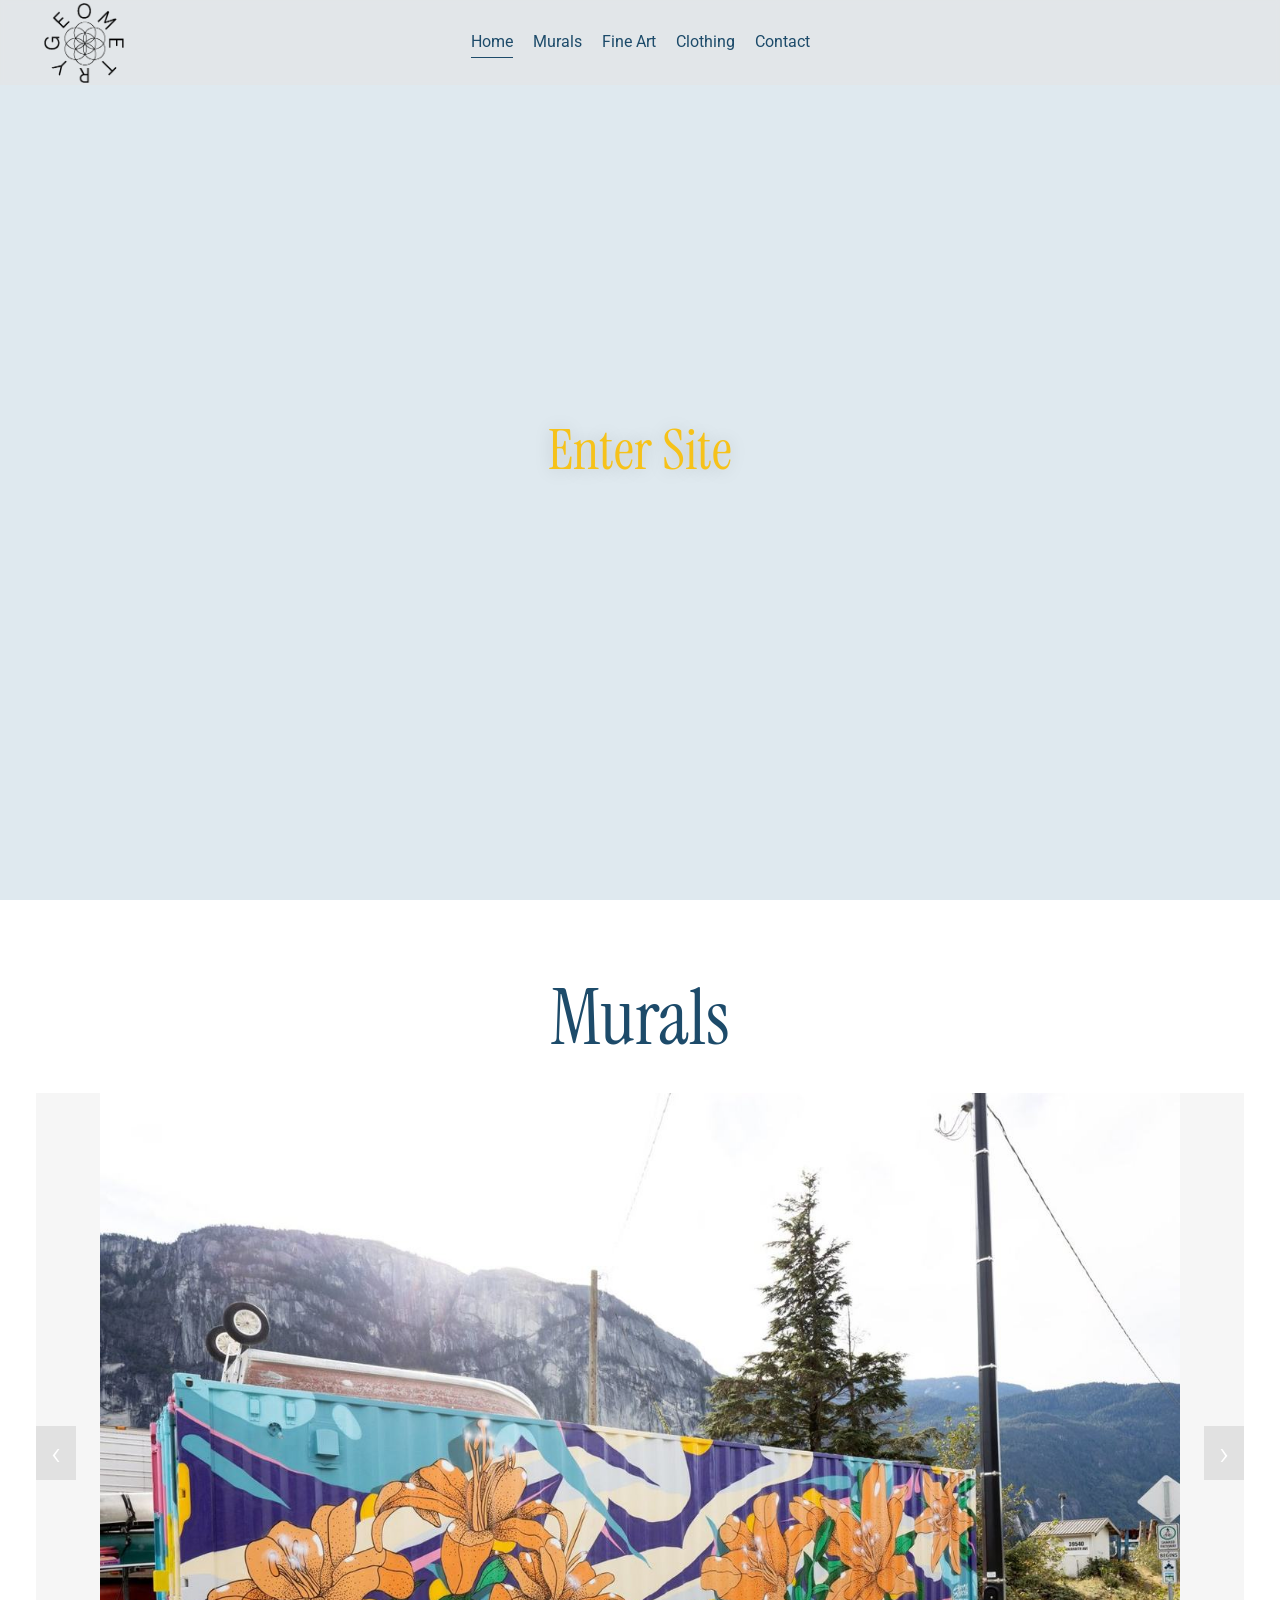
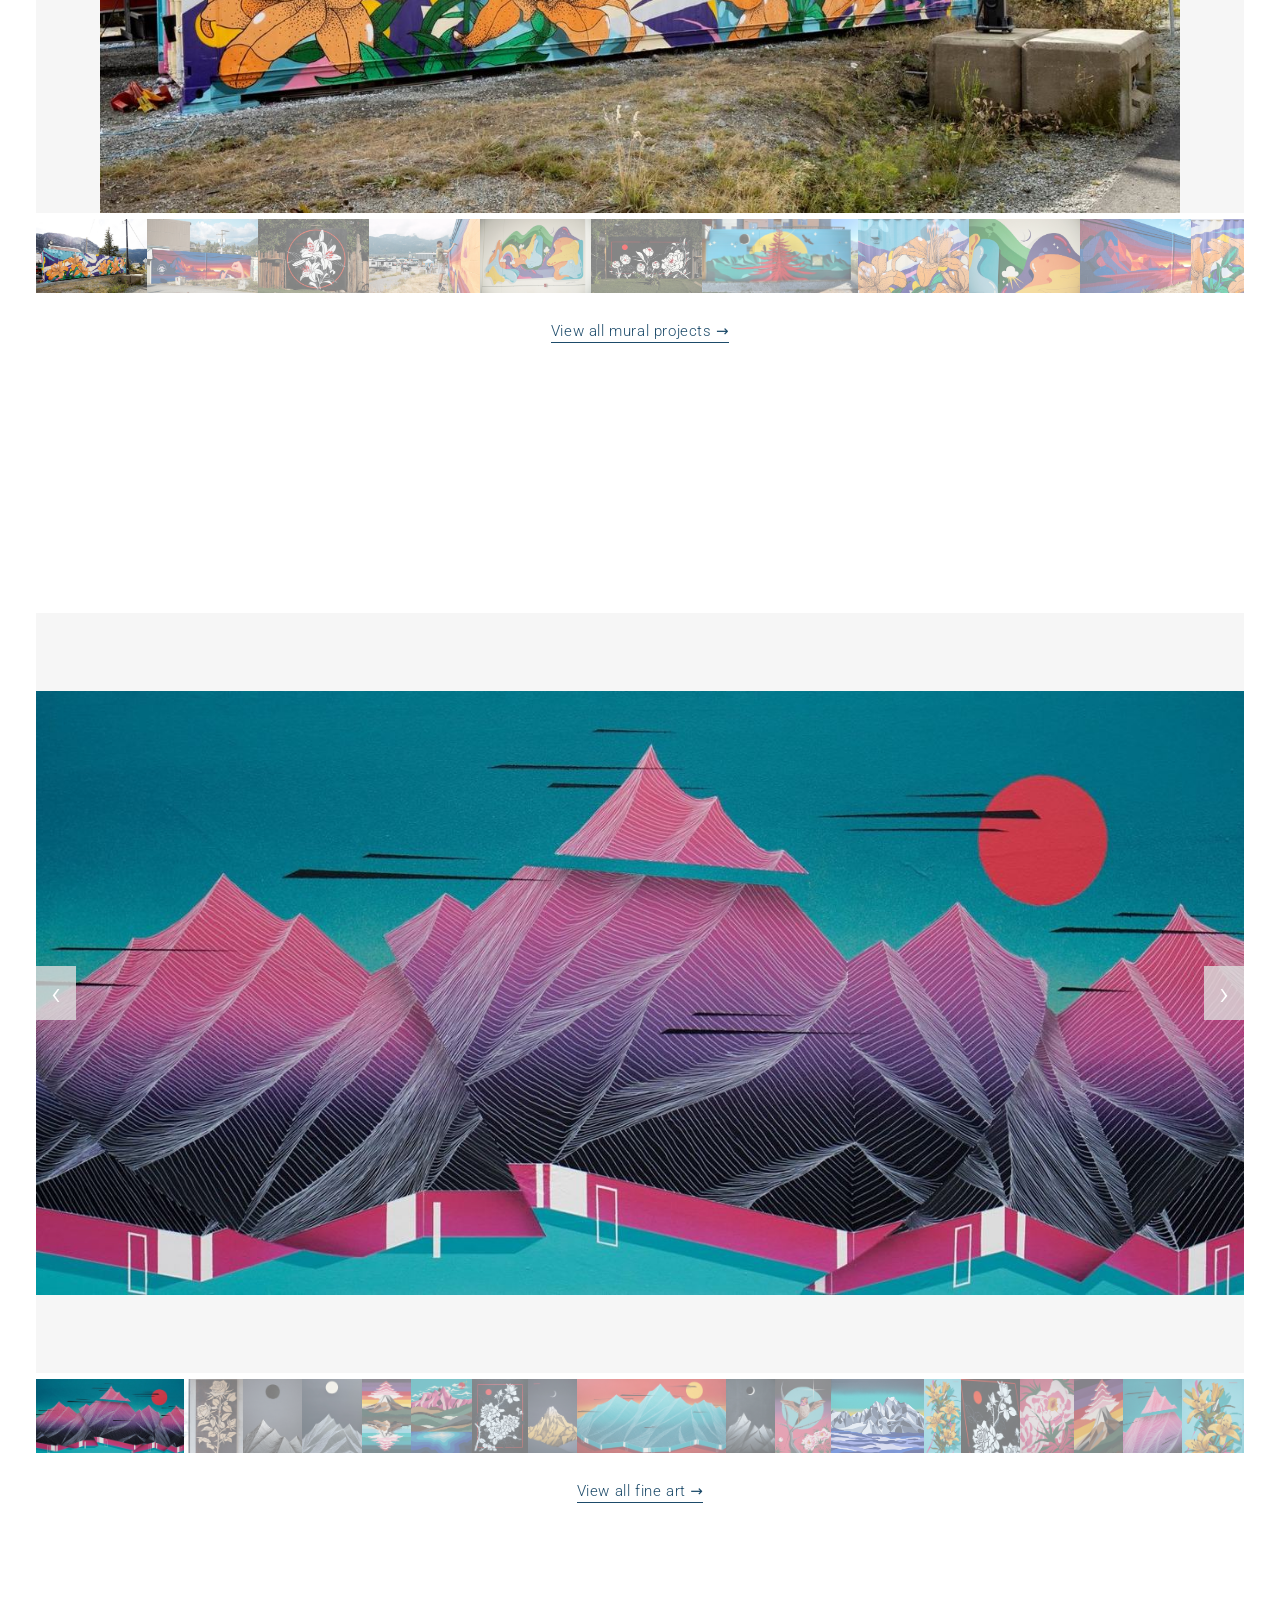
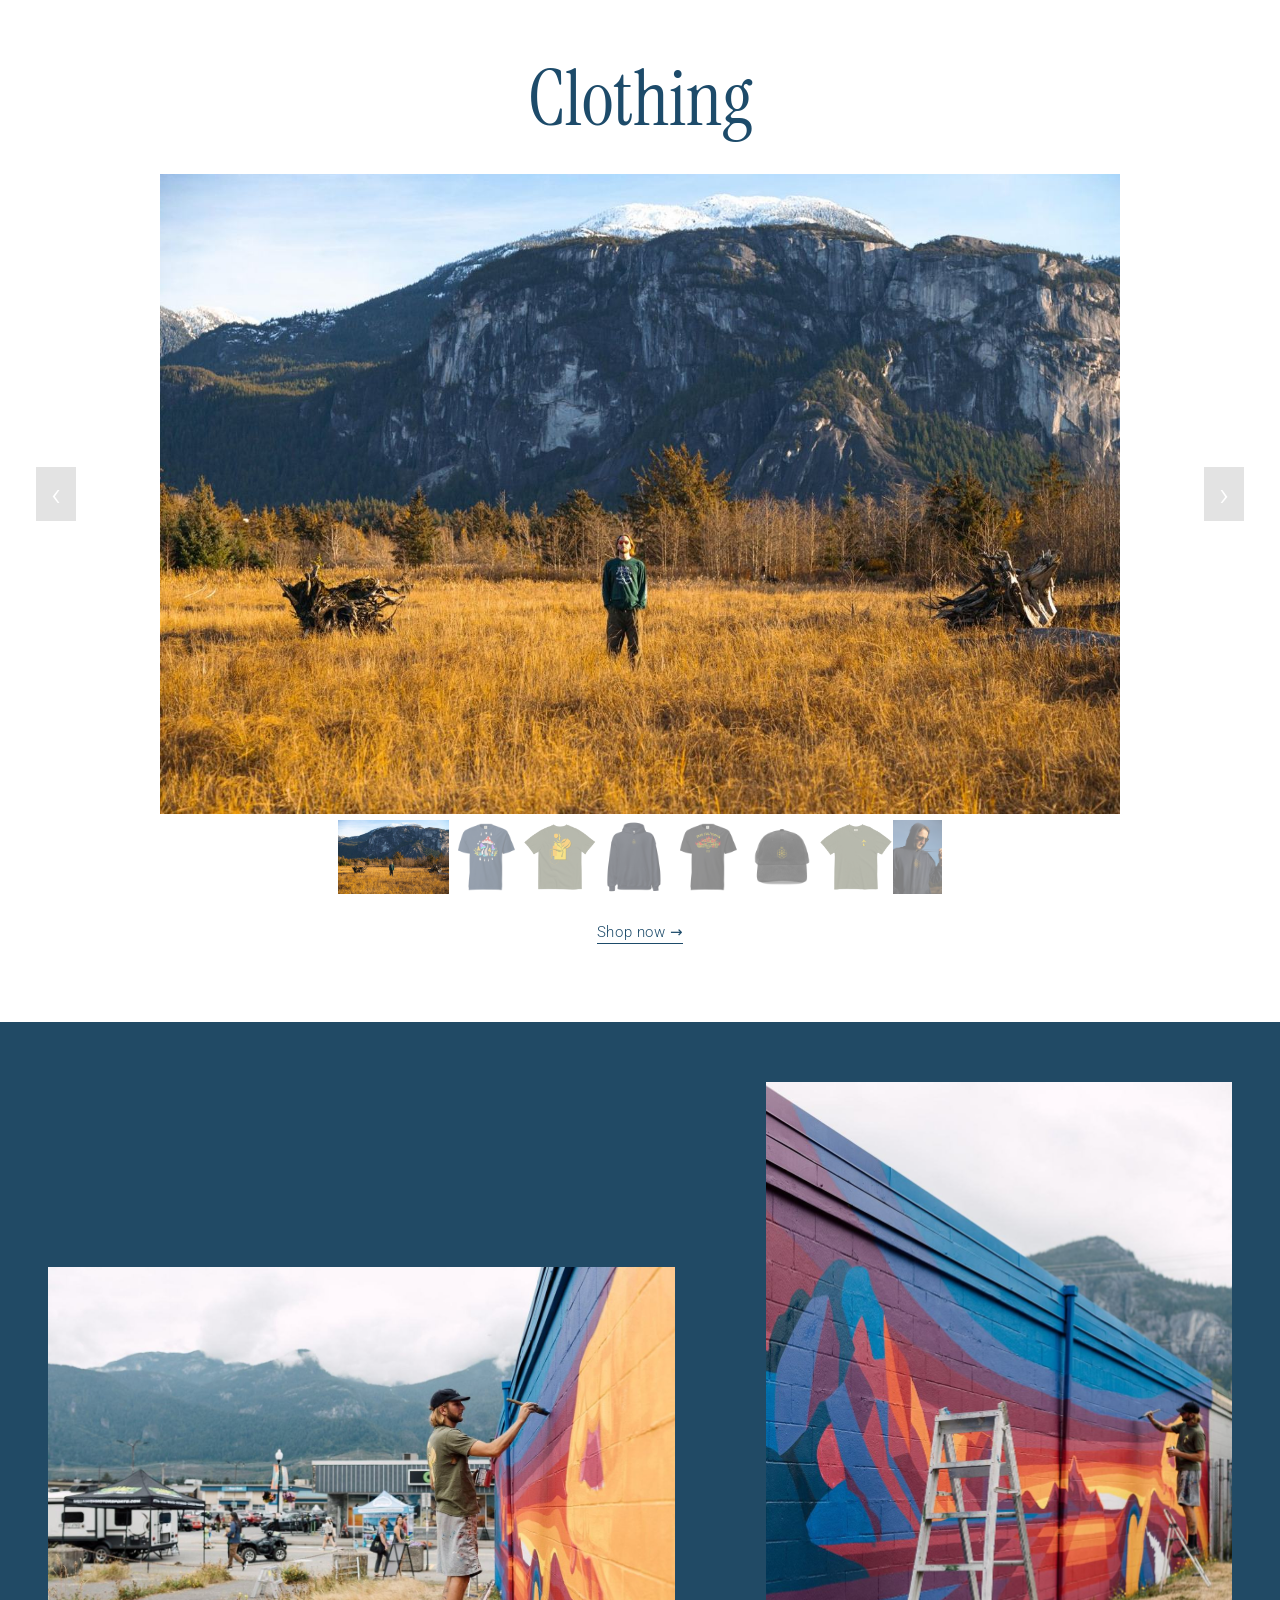
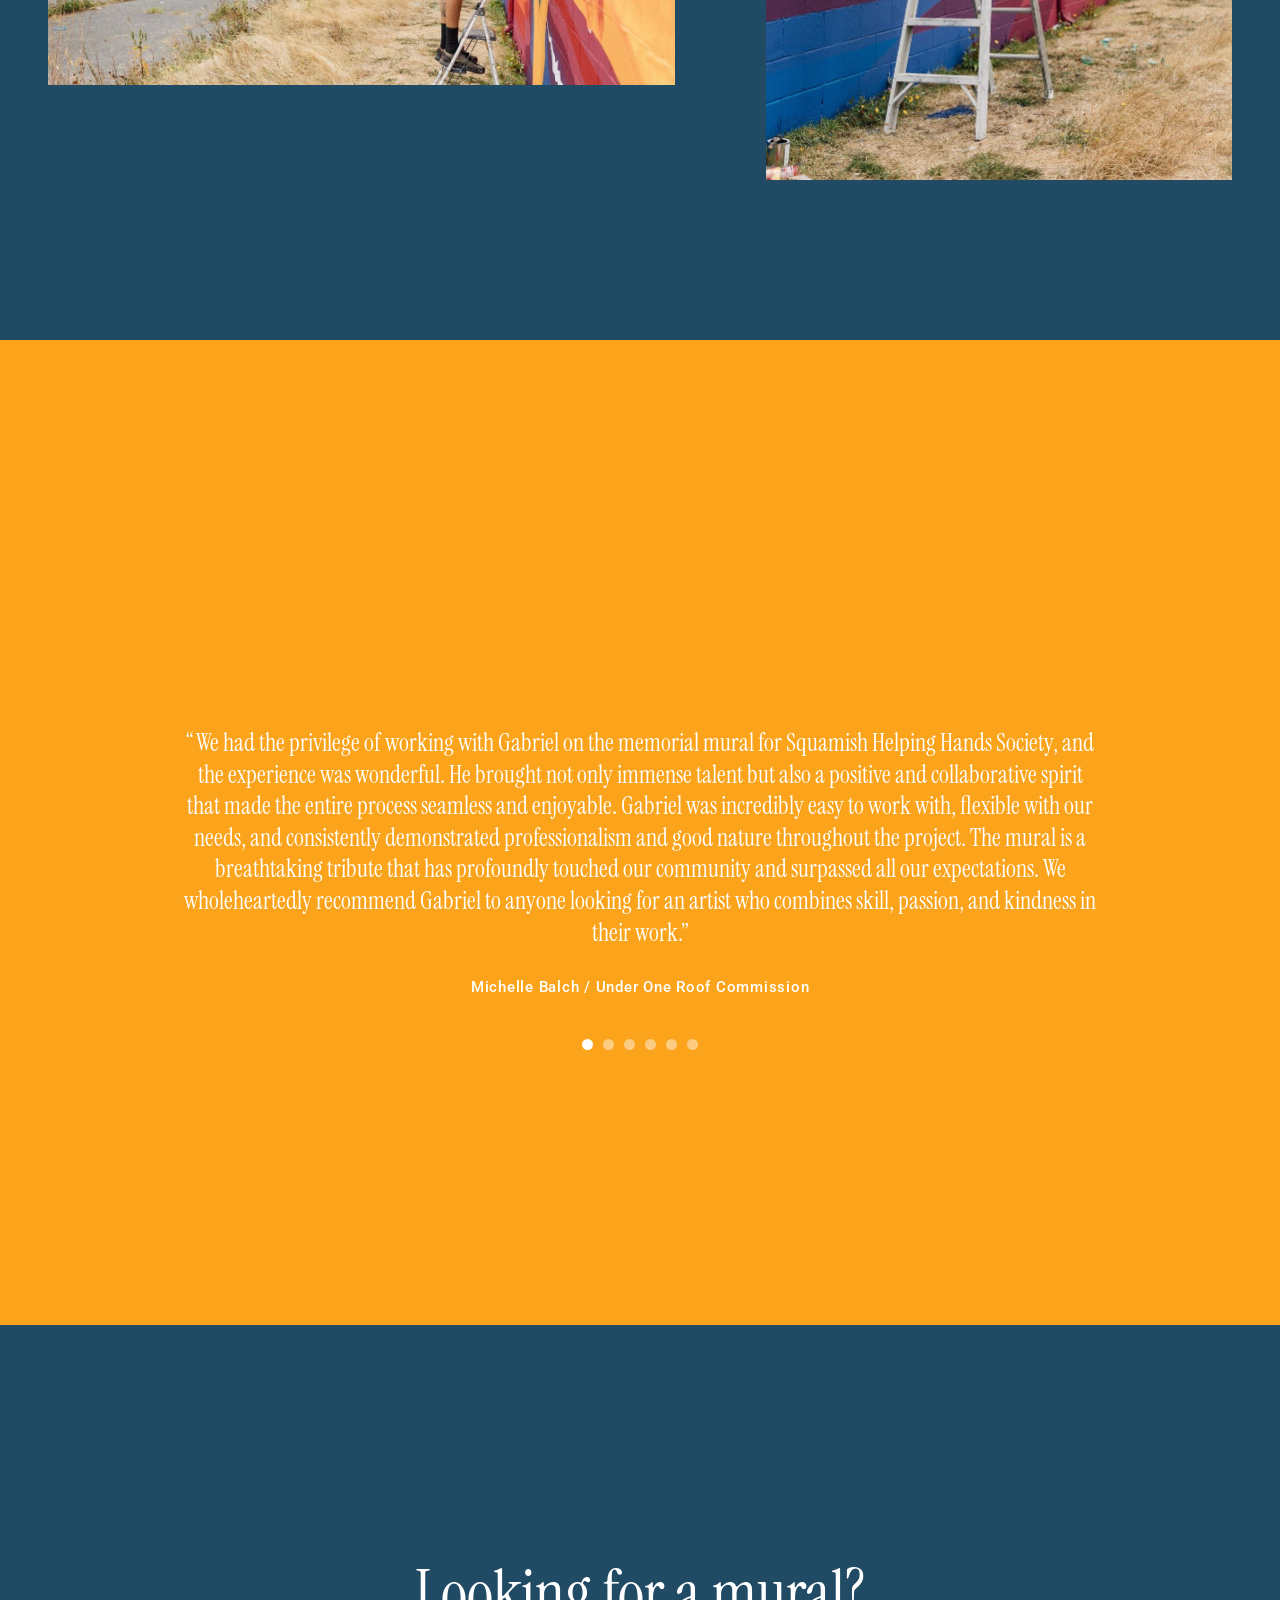
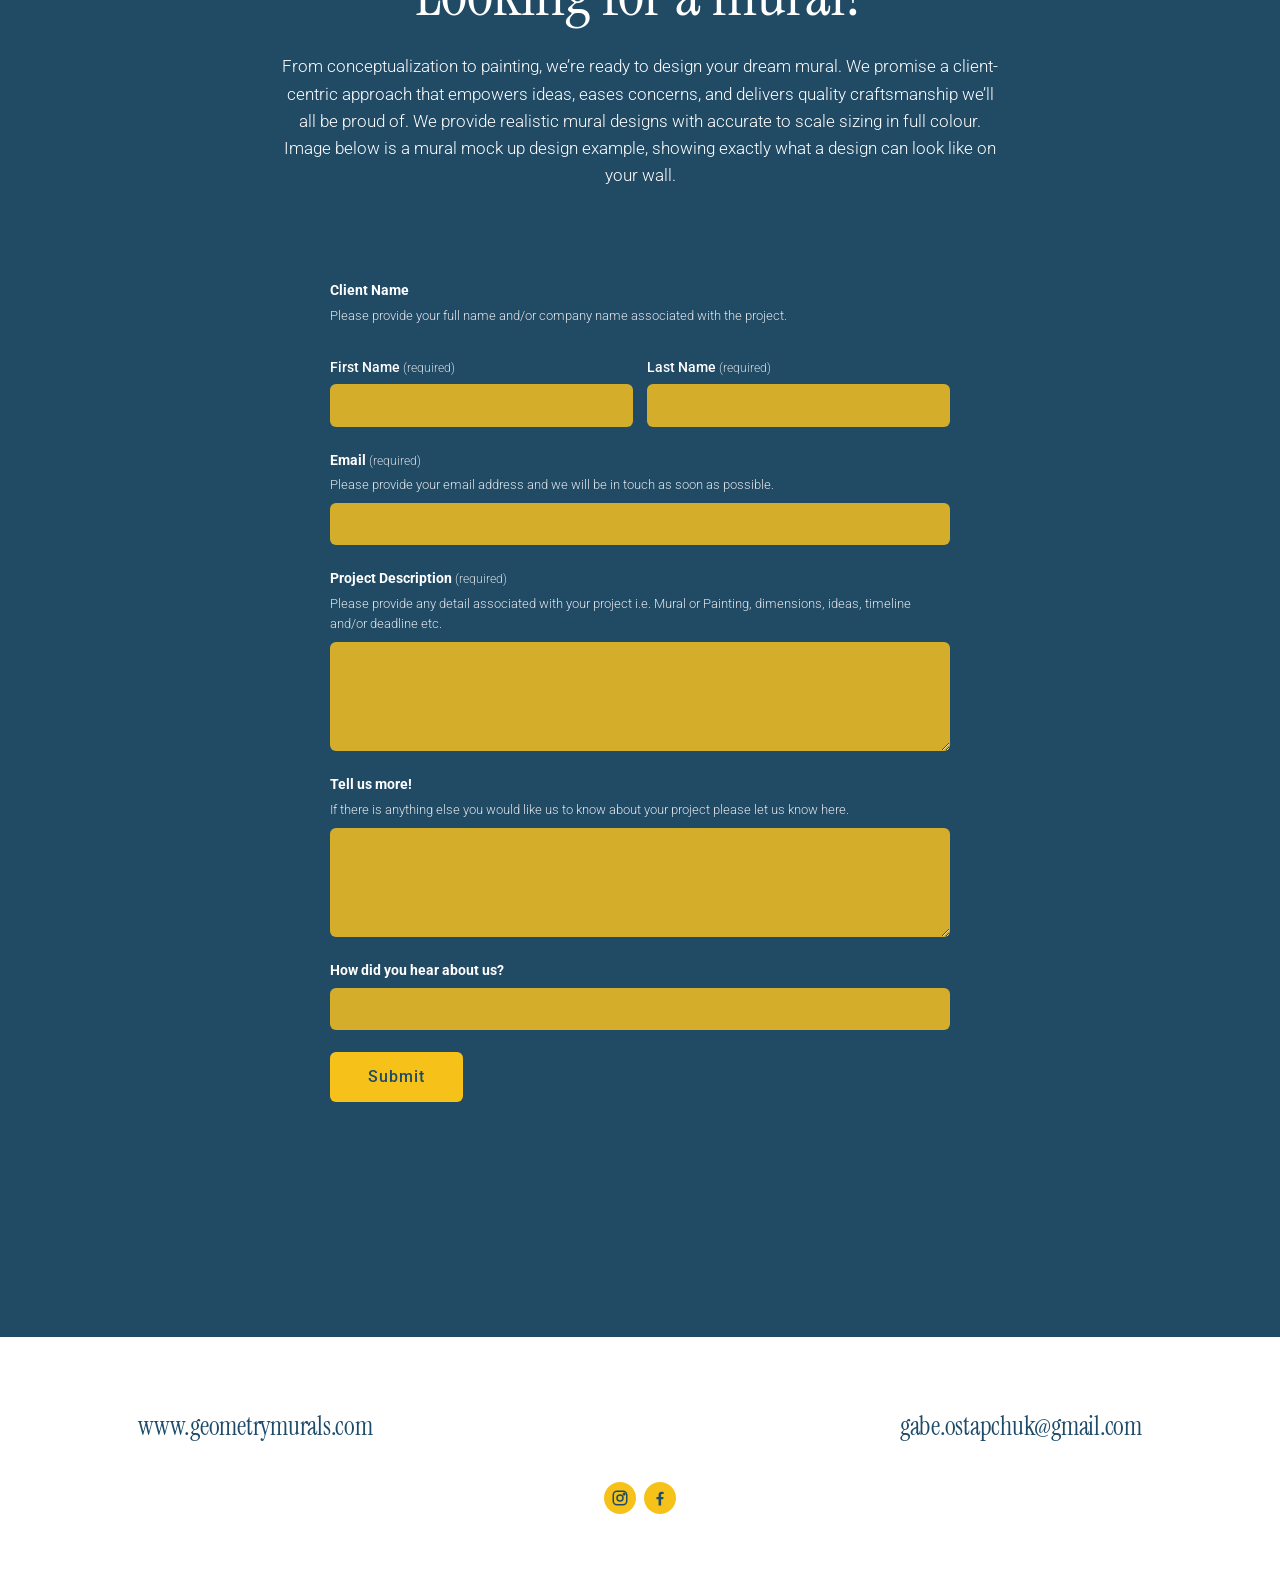
==== index.html @ edf52895 "Geometry.222 website rebuild Co-Authored-By: Claude Sonnet 5.5 <noreply@anthropic.com>" ====
<!doctype html><html lang="en-CA"><head><meta charset="utf-8"><meta name="viewport" content="width=device-width,initial-scale=1">
<title>Geometry.222 | Murals, Fine Art &amp; Clothing by Gabriel Ostapchuk</title><meta name="description" content="Murals, fine art and clothing by Squamish artist Gabriel Ostapchuk. Large-scale spray paint and brush murals, paintings and apparel.">
<meta property="og:title" content="Geometry.222 | Murals, Fine Art &amp; Clothing by Gabriel Ostapchuk"><meta property="og:description" content="Murals, fine art and clothing by Squamish artist Gabriel Ostapchuk. Large-scale spray paint and brush murals, paintings and apparel."><meta property="og:type" content="website"><meta property="og:image" content="img/2e9089c59d.png">
<link rel="icon" href="img/2e9089c59d.png"><link rel="preconnect" href="https://fonts.googleapis.com"><link rel="preconnect" href="https://fonts.gstatic.com" crossorigin>
<link href="https://fonts.googleapis.com/css2?family=Instrument+Serif:ital@0;1&family=Roboto:wght@300;400;500&display=swap" rel="stylesheet">
<link rel="stylesheet" href="style.css"></head><body>
<header class="hdr"><a class="logo" href="index.html" aria-label="Geometry.222"><img src="img/2e9089c59d.png" alt="Geometry logo"></a>
<nav class="nav"><a href="index.html" class="on">Home</a><a href="murals.html">Murals</a><a href="fine-art.html">Fine Art</a><a href="clothing.html">Clothing</a><a href="contact.html">Contact</a></nav><button class="burger" aria-label="Menu"><i></i><i></i></button></header>
<div class="mnav"><a href="index.html" class="on">Home</a><a href="murals.html">Murals</a><a href="fine-art.html">Fine Art</a><a href="clothing.html">Clothing</a><a href="contact.html">Contact</a></div><main><section class="hero"><video autoplay muted loop playsinline preload="auto"><source src="video/hero.mp4" type="video/mp4"></video><a class="enter" href="#murals">Enter Site</a></section>
<section class="blk" id="murals"><h2>Murals</h2><div class="slider wide"><div class="stage"><button class="pv" aria-label="Previous">&#8249;</button><div class="slides"><img src="img/8e6ee3b9ad.jpg" alt="Geometry mural" loading="eager"><img src="img/251cbb735c.jpg" alt="Geometry mural" loading="lazy"><img src="img/ac3a0b5056.jpg" alt="Geometry mural" loading="lazy"><img src="img/98f8b365a4.jpg" alt="Geometry mural" loading="lazy"><img src="img/ad98ad7a95.jpg" alt="Geometry mural" loading="lazy"><img src="img/17ce5c2a97.jpg" alt="Geometry mural" loading="lazy"><img src="img/00283a612f.jpg" alt="Geometry mural" loading="lazy"><img src="img/8a1ab4ad2a.jpg" alt="Geometry mural" loading="lazy"><img src="img/1394a707ec.jpg" alt="Geometry mural" loading="lazy"><img src="img/f239d78bf4.jpg" alt="Geometry mural" loading="lazy"><img src="img/6c3ed34ff9.jpg" alt="Geometry mural" loading="lazy"><img src="img/c1462c65fc.jpg" alt="Geometry mural" loading="lazy"><img src="img/a9ce3fecc6.jpg" alt="Geometry mural" loading="lazy"></div><button class="nx" aria-label="Next">&#8250;</button></div><div class="thumbs"><button class="th" aria-label="Image 1"><img src="img/8e6ee3b9ad.jpg" alt="" loading="lazy"></button><button class="th" aria-label="Image 2"><img src="img/251cbb735c.jpg" alt="" loading="lazy"></button><button class="th" aria-label="Image 3"><img src="img/ac3a0b5056.jpg" alt="" loading="lazy"></button><button class="th" aria-label="Image 4"><img src="img/98f8b365a4.jpg" alt="" loading="lazy"></button><button class="th" aria-label="Image 5"><img src="img/ad98ad7a95.jpg" alt="" loading="lazy"></button><button class="th" aria-label="Image 6"><img src="img/17ce5c2a97.jpg" alt="" loading="lazy"></button><button class="th" aria-label="Image 7"><img src="img/00283a612f.jpg" alt="" loading="lazy"></button><button class="th" aria-label="Image 8"><img src="img/8a1ab4ad2a.jpg" alt="" loading="lazy"></button><button class="th" aria-label="Image 9"><img src="img/1394a707ec.jpg" alt="" loading="lazy"></button><button class="th" aria-label="Image 10"><img src="img/f239d78bf4.jpg" alt="" loading="lazy"></button><button class="th" aria-label="Image 11"><img src="img/6c3ed34ff9.jpg" alt="" loading="lazy"></button><button class="th" aria-label="Image 12"><img src="img/c1462c65fc.jpg" alt="" loading="lazy"></button><button class="th" aria-label="Image 13"><img src="img/a9ce3fecc6.jpg" alt="" loading="lazy"></button></div></div><p class="more"><a href="murals.html">View all mural projects &rarr;</a></p></section>
<section class="blk" id="fine-art"><h2>Fine Art</h2><div class="slider art"><div class="stage"><button class="pv" aria-label="Previous">&#8249;</button><div class="slides"><img src="img/f66cb3f482.jpg" alt="Geometry fine art painting" loading="eager"><img src="img/a36e09ffbd.jpg" alt="Geometry fine art painting" loading="lazy"><img src="img/9fe523504e.jpg" alt="Geometry fine art painting" loading="lazy"><img src="img/d8a3b2f183.jpg" alt="Geometry fine art painting" loading="lazy"><img src="img/50313b2250.jpg" alt="Geometry fine art painting" loading="lazy"><img src="img/d08ec250e8.jpg" alt="Geometry fine art painting" loading="lazy"><img src="img/294121cf64.jpg" alt="Geometry fine art painting" loading="lazy"><img src="img/71ee8545bf.jpg" alt="Geometry fine art painting" loading="lazy"><img src="img/b17c6de48a.jpg" alt="Geometry fine art painting" loading="lazy"><img src="img/83eb1f4610.jpg" alt="Geometry fine art painting" loading="lazy"><img src="img/3fd719e980.jpg" alt="Geometry fine art painting" loading="lazy"><img src="img/4db630694e.jpg" alt="Geometry fine art painting" loading="lazy"><img src="img/3a6fbbe6fa.jpg" alt="Geometry fine art painting" loading="lazy"><img src="img/abdb96770b.jpg" alt="Geometry fine art painting" loading="lazy"><img src="img/4b026a7d07.jpg" alt="Geometry fine art painting" loading="lazy"><img src="img/458b06740e.jpg" alt="Geometry fine art painting" loading="lazy"><img src="img/78928865cf.jpg" alt="Geometry fine art painting" loading="lazy"><img src="img/04f3f76c2a.jpg" alt="Geometry fine art painting" loading="lazy"><img src="img/0eda2a8f0b.jpg" alt="Geometry fine art painting" loading="lazy"><img src="img/bcc48270e3.jpg" alt="Geometry fine art painting" loading="lazy"><img src="img/b1821872a5.jpg" alt="Geometry fine art painting" loading="lazy"><img src="img/747339466a.jpg" alt="Geometry fine art painting" loading="lazy"><img src="img/a25c4d3da7.jpg" alt="Geometry fine art painting" loading="lazy"></div><button class="nx" aria-label="Next">&#8250;</button></div><div class="thumbs"><button class="th" aria-label="Image 1"><img src="img/f66cb3f482.jpg" alt="" loading="lazy"></button><button class="th" aria-label="Image 2"><img src="img/a36e09ffbd.jpg" alt="" loading="lazy"></button><button class="th" aria-label="Image 3"><img src="img/9fe523504e.jpg" alt="" loading="lazy"></button><button class="th" aria-label="Image 4"><img src="img/d8a3b2f183.jpg" alt="" loading="lazy"></button><button class="th" aria-label="Image 5"><img src="img/50313b2250.jpg" alt="" loading="lazy"></button><button class="th" aria-label="Image 6"><img src="img/d08ec250e8.jpg" alt="" loading="lazy"></button><button class="th" aria-label="Image 7"><img src="img/294121cf64.jpg" alt="" loading="lazy"></button><button class="th" aria-label="Image 8"><img src="img/71ee8545bf.jpg" alt="" loading="lazy"></button><button class="th" aria-label="Image 9"><img src="img/b17c6de48a.jpg" alt="" loading="lazy"></button><button class="th" aria-label="Image 10"><img src="img/83eb1f4610.jpg" alt="" loading="lazy"></button><button class="th" aria-label="Image 11"><img src="img/3fd719e980.jpg" alt="" loading="lazy"></button><button class="th" aria-label="Image 12"><img src="img/4db630694e.jpg" alt="" loading="lazy"></button><button class="th" aria-label="Image 13"><img src="img/3a6fbbe6fa.jpg" alt="" loading="lazy"></button><button class="th" aria-label="Image 14"><img src="img/abdb96770b.jpg" alt="" loading="lazy"></button><button class="th" aria-label="Image 15"><img src="img/4b026a7d07.jpg" alt="" loading="lazy"></button><button class="th" aria-label="Image 16"><img src="img/458b06740e.jpg" alt="" loading="lazy"></button><button class="th" aria-label="Image 17"><img src="img/78928865cf.jpg" alt="" loading="lazy"></button><button class="th" aria-label="Image 18"><img src="img/04f3f76c2a.jpg" alt="" loading="lazy"></button><button class="th" aria-label="Image 19"><img src="img/0eda2a8f0b.jpg" alt="" loading="lazy"></button><button class="th" aria-label="Image 20"><img src="img/bcc48270e3.jpg" alt="" loading="lazy"></button><button class="th" aria-label="Image 21"><img src="img/b1821872a5.jpg" alt="" loading="lazy"></button><button class="th" aria-label="Image 22"><img src="img/747339466a.jpg" alt="" loading="lazy"></button><button class="th" aria-label="Image 23"><img src="img/a25c4d3da7.jpg" alt="" loading="lazy"></button></div></div><p class="more"><a href="fine-art.html">View all fine art &rarr;</a></p></section>
<section class="blk" id="clothing"><h2>Clothing</h2><div class="slider shop"><div class="stage"><button class="pv" aria-label="Previous">&#8249;</button><div class="slides"><img src="img/f029f02c60.jpg" alt="Geometry clothing" loading="eager"><img src="img/d019e571fc.png" alt="Geometry clothing" loading="lazy"><img src="img/87a0f102a5.png" alt="Geometry clothing" loading="lazy"><img src="img/2f40d0c801.png" alt="Geometry clothing" loading="lazy"><img src="img/0f40917d5e.png" alt="Geometry clothing" loading="lazy"><img src="img/69c5637ff8.png" alt="Geometry clothing" loading="lazy"><img src="img/09cb1844ba.png" alt="Geometry clothing" loading="lazy"><img src="img/a05cecccf9.jpg" alt="Geometry clothing" loading="lazy"></div><button class="nx" aria-label="Next">&#8250;</button></div><div class="thumbs"><button class="th" aria-label="Image 1"><img src="img/f029f02c60.jpg" alt="" loading="lazy"></button><button class="th" aria-label="Image 2"><img src="img/d019e571fc.png" alt="" loading="lazy"></button><button class="th" aria-label="Image 3"><img src="img/87a0f102a5.png" alt="" loading="lazy"></button><button class="th" aria-label="Image 4"><img src="img/2f40d0c801.png" alt="" loading="lazy"></button><button class="th" aria-label="Image 5"><img src="img/0f40917d5e.png" alt="" loading="lazy"></button><button class="th" aria-label="Image 6"><img src="img/69c5637ff8.png" alt="" loading="lazy"></button><button class="th" aria-label="Image 7"><img src="img/09cb1844ba.png" alt="" loading="lazy"></button><button class="th" aria-label="Image 8"><img src="img/a05cecccf9.jpg" alt="" loading="lazy"></button></div></div><p class="more"><a href="https://geometry.bigcartel.com/" target="_blank" rel="noopener">Shop now &rarr;</a></p></section>
<section class="about dark"><div class="agrid"><div class="acl"><p class="lede">From large scale murals spanning over 500 Square feet, to fine art paintings and clothing design, Geometry was founded by artist Gabriel Ostapchuk in 2025. Having painted in over 4 countries and working with mural clients such as the Squamish Arts Council, Bass Coast Music Festival, private businesses and homeowners, Gabriel has an extensive skill set and high level of professionalism.</p><img src="img/63d71bdfb4.jpg" alt="Gabriel Ostapchuk painting a mural" loading="lazy"><p class="lede">He has participated in gallery exhibits displaying his fine art paintings in galleries such as the Outsiders and Others gallery in Vancouver, BC and the BassCamp Gallery at the Shambhala Music Festival. Utilizing a combination of spray paint, brushes, markers and other tools, Gabriel creates bold, vibrant, abstract and surreal works.</p></div><div class="acr"><img src="img/3e38bef4db.jpg" alt="Mural by Gabriel Ostapchuk" loading="lazy"></div></div></section>
<section class="tst"><div class="in"><h2>Testimonials</h2><div class="tslides"><figure class="t on"><blockquote>&ldquo;We had the privilege of working with Gabriel on the memorial mural for Squamish Helping Hands Society, and the experience was wonderful. He brought not only immense talent but also a positive and collaborative spirit that made the entire process seamless and enjoyable.  Gabriel was incredibly easy to work with, flexible with our needs, and consistently demonstrated professionalism and good nature throughout the project. The mural is a breathtaking tribute that has profoundly touched our community and surpassed all our expectations.  We wholeheartedly recommend Gabriel to anyone looking for an artist who combines skill, passion, and kindness in their work.&rdquo;</blockquote><figcaption>Michelle Balch / Under One Roof Commission</figcaption></figure><figure class="t"><blockquote>&ldquo;We couldn’t be happier with the vibrant, abstract, and timeless mural that Gabriel Ostapchuk created for Cloud Gymnastics! He was a pleasure to work with—patient, collaborative, and skilled at translating my non-artist ideas into a cohesive design. The result exceeded our expectations. We get constant compliments on how the mural pops with a 3D effect—many people can’t believe it’s actually painted!&rdquo;</blockquote><figcaption>Olivia Fadden / Cloud Gymnastics Commission</figcaption></figure><figure class="t"><blockquote>&ldquo;I couldn’t be happier with the incredible work Gabe did on the mural we commissioned for our workshop. He brought our space to life using his distinctive spray paint style, blending our brand colors perfectly with his artistic flair. The mural has transformed the workshop into a vibrant, eye-catching piece that people comment on almost every day. Also he made sure it was really durable which is essential as it&#x27;s a high traffic area. Gabe was professional, creative, and truly passionate about his craft—highly recommended!&rdquo;</blockquote><figcaption>Oscar Radevsky / Create Makerspace Commission</figcaption></figure><figure class="t"><blockquote>&ldquo;Having Gabriel bring his art into our space felt like more than just decoration; it felt like a piece of his story became part of ours. Watching him work, seeing the intention behind every line and color, was honestly just cool to witness. The final result blew us away, and it means even more knowing the hands and heart behind it.&rdquo;</blockquote><figcaption>Stuart Gold / Mural Commission</figcaption></figure><figure class="t"><blockquote>&ldquo;Gabe brought real professionalism and sharp spray skills to our venue’s mural project. He delivered high-quality work on time and with great attention to detail. His commitment to both craft and community truly stands out.&rdquo;</blockquote><figcaption>Liesl Petersen / Trickster’s Hideout Commission</figcaption></figure><figure class="t"><blockquote>&ldquo;Gabe was professional and compassionate in his work.  His timeline and quote were accurate and delivered on time.  He listened to our needs and incorporated them into our incredible memorial mural.  This spot provides hopeful solace to many who would other wise have nowhere to honour their loved ones. His active listening and collaborative spirit were his greatest assets.&rdquo;</blockquote><figcaption>Lori Pyne / Squamish Helping Hands Commission</figcaption></figure></div><div class="tdots"></div></div></section><section class="cta dark" id="contact"><div class="in"><h2>Looking for a mural?</h2><p>From conceptualization to painting, we&rsquo;re ready to design your dream mural. We promise a client-centric approach that empowers ideas, eases concerns, and delivers quality craftsmanship we&rsquo;ll all be proud of. We provide realistic mural designs with accurate to scale sizing in full colour. Image below is a mural mock up design example, showing exactly what a design can look like on your wall.</p><img class="mock" src="img/b785bf11bb.jpg" alt="Mural mock up design example" loading="lazy"><form class="cf" data-to="gabe.ostapchuk@gmail.com"><label><b>Client Name</b><small>Please provide your full name and/or company name associated with the project.</small></label>
<div class="row"><label>First Name <em>(required)</em><input name="fname" required></label><label>Last Name <em>(required)</em><input name="lname" required></label></div>
<label><b>Email</b> <em>(required)</em><small>Please provide your email address and we will be in touch as soon as possible.</small><input type="email" name="email" required></label>
<label><b>Project Description</b> <em>(required)</em><small>Please provide any detail associated with your project i.e. Mural or Painting, dimensions, ideas, timeline and/or deadline etc.</small><textarea name="msg" rows="4" required></textarea></label>
<label><b>Tell us more!</b><small>If there is anything else you would like us to know about your project please let us know here.</small><textarea name="more" rows="4"></textarea></label>
<label><b>How did you hear about us?</b><input name="how"></label><button type="submit">Submit</button><p class="fm" hidden></p></form></div></section></main><footer class="ftr"><div class="frow2"><a class="fl" href="index.html">www.geometrymurals.com</a><a class="fl" href="mailto:gabe.ostapchuk@gmail.com">gabe.ostapchuk@gmail.com</a></div><div class="soc"><a href="https://instagram.com/gabrielostapchuk" aria-label="Instagram" target="_blank" rel="noopener"><svg style="fill:none" viewBox="0 0 24 24" stroke="currentColor" stroke-width="2"><rect x="3" y="3" width="18" height="18" rx="5"/><circle cx="12" cy="12" r="4"/><circle cx="17.5" cy="6.5" r="1" fill="currentColor"/></svg></a>
<a href="https://www.facebook.com/geometry222" aria-label="Facebook" target="_blank" rel="noopener"><svg viewBox="0 0 24 24"><path d="M13.5 22v-8.2h2.8l.4-3.3h-3.2V8.4c0-.9.3-1.6 1.6-1.6h1.7V3.9c-.3 0-1.3-.1-2.5-.1-2.5 0-4.2 1.5-4.2 4.3v2.4H7.3v3.3h2.8V22h3.4z"/></svg></a></div></footer>
<div class="lb" id="lb"><button class="x" aria-label="Close">&times;</button><button class="pv" aria-label="Previous">&#8249;</button><img alt=""><button class="nx" aria-label="Next">&#8250;</button></div>
<script src="site.js"></script></body></html>
---- style.css ----
:root{--blue:#214a65;--ink:#1d4b6a;--yellow:#f6c21a;--orange:#fba31a;--mustard:#d4ae2a;--bar:#e3e5e7;--grey:#f6f6f6;--serif:'Instrument Serif','PP Editorial New',Georgia,serif;--sans:'Roboto',system-ui,sans-serif}
*{box-sizing:border-box;margin:0;padding:0}
html{scroll-behavior:smooth;scroll-padding-top:85px}
body{font-family:var(--sans);font-weight:300;color:var(--ink);background:#fff;font-size:16px;line-height:1.6;-webkit-font-smoothing:antialiased}
img{max-width:100%;display:block}
a{color:inherit}
button{font:inherit;cursor:pointer;border:0;background:none;color:inherit}
h1,h2{font-family:var(--serif);font-weight:400;line-height:1.05;color:var(--ink);text-align:center}

/* header */
.hdr{position:fixed;inset:0 0 auto 0;height:85px;background:rgba(227,229,231,.72);-webkit-backdrop-filter:blur(2px);backdrop-filter:blur(2px);z-index:50;display:flex;align-items:center;justify-content:center}
.logo{position:absolute;left:44px;top:0;height:85px;display:flex;align-items:center}
.logo img{height:80px;width:auto}
.nav{display:flex;gap:20px}
.nav a{text-decoration:none;font-size:16px;font-weight:400;padding:2px 0;border-bottom:1px solid transparent;color:var(--ink)}
.nav a:hover,.nav a.on{border-color:var(--ink)}
.burger{display:none;position:absolute;right:16px;top:24px;width:40px;height:36px}
.burger i{display:block;height:2px;background:var(--ink);margin:9px 6px;transition:.25s}
.mnav{display:none}
main{padding-top:0}.pg{padding-top:150px}.hero{height:min(100vh,860px);max-height:none}

/* hero */
.hero{position:relative;height:calc(100vh - 85px);min-height:480px;max-height:860px;overflow:hidden;background:#dfe9ef}
.hero video{position:absolute;inset:0;width:100%;height:100%;object-fit:cover}
.enter{position:absolute;left:50%;top:50%;transform:translate(-50%,-50%);font-family:var(--serif);font-size:clamp(40px,4.4vw,64px);color:var(--yellow);text-decoration:none;text-shadow:0 1px 18px rgba(0,0,0,.18);transition:.3s}
.enter:hover{transform:translate(-50%,-50%) scale(1.06)}

/* showcase blocks */
.blk{padding:78px 36px 20px;max-width:1500px;margin:0 auto}
.blk h2,.pg h1{font-size:clamp(52px,6vw,88px);margin-bottom:34px}
.more{text-align:center;margin:26px 0 58px;font-size:15px;letter-spacing:.04em}
.more a{text-decoration:none;border-bottom:1px solid currentColor;padding-bottom:2px}

/* slider */
.slider{width:100%}
.stage{position:relative;background:var(--grey);display:flex;align-items:center;justify-content:center}
.slides{position:relative;width:100%;height:min(66vw,720px)}
.slider.art .slides{height:min(66vw,760px)}
.slider.shop .slides,.slider.proj .slides{height:min(66vw,640px)}
.slides img{position:absolute;inset:0;width:100%;height:100%;object-fit:contain;opacity:0;transition:opacity .45s;cursor:zoom-in}
.slides img.on{opacity:1}
.stage .pv,.stage .nx,.lb .pv,.lb .nx{position:absolute;top:50%;transform:translateY(-50%);width:40px;height:54px;background:rgba(220,220,220,.8);font-size:34px;line-height:50px;color:#fff;z-index:2;transition:.2s}
.stage .pv{left:0}.stage .nx{right:0}
.stage .pv:hover,.stage .nx:hover{background:var(--ink)}
.thumbs{display:flex;gap:0;overflow-x:auto;scrollbar-width:none;margin-top:6px}
.thumbs::-webkit-scrollbar{display:none}
.th{flex:0 0 auto;height:74px;opacity:.5;transition:.2s;position:relative}
.th img{height:100%;width:auto}
.th.on,.th:hover{opacity:1}

/* about */
.dark{background:var(--blue);color:#fff}
.about .in{max-width:1500px;margin:0 auto;padding:90px 40px}
.lede{font-family:var(--serif);font-size:clamp(22px,2.1vw,32px);line-height:1.22;text-align:center;max-width:820px;margin:0 auto 28px}
.pair{display:flex;gap:40px;align-items:flex-start;justify-content:center;margin-top:56px}
.pair img{width:calc(50% - 20px);height:auto;max-height:80vh;object-fit:cover}
.pair img:first-child{margin-top:90px}
.pair img:last-child{width:calc(36% - 20px)}

/* testimonials */
.tst{background:var(--orange);color:#fff}
.tst .in{max-width:980px;margin:0 auto;padding:96px 30px 80px;text-align:center}
.tst h2{color:#fff;font-size:clamp(46px,5vw,76px);margin-bottom:46px}
.tslides{display:grid}
.tslides figure{grid-area:1/1;opacity:0;visibility:hidden;transition:opacity .6s}
.tslides figure.on{opacity:1;visibility:visible}
.tslides blockquote{font-family:var(--serif);font-size:clamp(20px,1.9vw,28px);line-height:1.3}
.tslides figcaption{margin-top:26px;font-size:15px;font-weight:500;letter-spacing:.05em}
.tdots{display:flex;gap:10px;justify-content:center;margin-top:40px}
.tdots button{width:11px;height:11px;border-radius:50%;background:rgba(255,255,255,.45)}
.tdots button.on{background:#fff}

/* cta / form */
.cta .in,.ctc .in{max-width:820px;margin:0 auto;padding:96px 28px}
.cta h2,.ctc h1{color:#fff;font-size:clamp(46px,5vw,76px);margin-bottom:26px}
.cta p,.ctc .in>p{font-size:17px;text-align:center;max-width:720px;margin:0 auto}
.mock{margin:40px auto;max-height:70vh;width:auto}
.cf{max-width:620px;margin:50px auto 0;display:grid;gap:22px}
.cf label{display:block;font-size:14px;font-weight:500;color:#fff}
.cf em{font-style:normal;font-weight:300;font-size:12px;opacity:.8}
.cf small{display:block;font-weight:300;font-size:12.5px;opacity:.85;margin:4px 0 8px}
.cf .row{display:grid;grid-template-columns:1fr 1fr;gap:14px}
.cf input,.cf textarea{display:block;width:100%;margin-top:6px;padding:10px 12px;border:0;border-radius:6px;background:var(--mustard);font:inherit;color:#23323b}
.cf button{justify-self:start;background:var(--yellow);color:var(--blue);padding:12px 38px;border-radius:6px;font-weight:500;letter-spacing:.06em;transition:.2s}
.cf button:hover{background:#fff}
.fm{font-size:14px!important;text-align:left!important;margin:0!important}

/* inner pages */
.pg{padding:70px 36px 40px;max-width:1400px;margin:0 auto}
.ctc.pg{max-width:none;padding:0}
.proj{margin:0 0 84px}
.proj h2{font-size:clamp(36px,4vw,56px);margin-bottom:10px}
.spec,.note{text-align:center;font-size:15px;max-width:760px;margin:0 auto 6px}
.note{font-weight:500;margin-bottom:22px}
.spec{margin-bottom:22px}
.note+.slider,.spec+.slider{margin-top:0}
.inq{text-align:center;padding:30px 0 70px}
.inq h2{font-size:clamp(30px,3.4vw,48px);margin-bottom:26px;max-width:820px;margin-inline:auto}
.btn{display:inline-block;background:var(--blue);color:#fff;text-decoration:none;padding:13px 40px;letter-spacing:.06em;font-weight:500;transition:.2s}
.btn:hover{background:var(--ink)}
.small{font-size:13px;margin-top:12px}
.cgrid{display:grid;grid-template-columns:repeat(auto-fill,minmax(260px,1fr));gap:18px;margin-bottom:50px}
.ci{background:var(--grey);aspect-ratio:1;display:flex;align-items:center;justify-content:center;overflow:hidden}
.ci img{width:100%;height:100%;object-fit:cover;transition:transform .5s}
.ci:hover img{transform:scale(1.04)}

/* footer */
.ftr{background:#fff;text-align:center;padding:46px 20px 52px;font-size:14px;border-top:1px solid #e5e8ea}
.ftr a{text-decoration:none}
.ftr p a:hover{text-decoration:underline}
.soc{display:flex;gap:18px;justify-content:center;margin-bottom:16px}
.soc svg{width:26px;height:26px;fill:var(--ink)}
.soc a:hover svg{opacity:.6}

/* lightbox */
.lb{position:fixed;inset:0;background:rgba(10,24,34,.94);z-index:100;display:none;align-items:center;justify-content:center}
.lb.on{display:flex}
.lb>img{max-width:92vw;max-height:90vh;object-fit:contain}
.lb .x{position:absolute;right:20px;top:12px;font-size:46px;color:#fff;line-height:1}
.lb .pv{left:14px}.lb .nx{right:14px}
.lb .pv,.lb .nx{background:rgba(255,255,255,.15)}

/* reveal */
.rv{opacity:0;transform:translateY(18px);transition:opacity .8s,transform .8s}
.rv.vis{opacity:1;transform:none}

@media(max-width:820px){
  .logo{left:14px}.logo img{height:64px}
  .nav{display:none}.burger{display:block}
  .mnav{position:fixed;top:85px;left:0;right:0;background:rgba(227,229,231,.97);z-index:49;flex-direction:column;padding:10px 24px 22px;gap:6px;transform:translateY(-130%);transition:.3s;display:flex}
  body.menu .mnav{transform:none}
  .mnav a{padding:10px 0;text-decoration:none;font-size:18px;border-bottom:1px solid rgba(29,75,106,.15)}
  .blk,.pg{padding-left:14px;padding-right:14px}
  .blk{padding-top:56px}
  .slides,.slider.art .slides,.slider.shop .slides,.slider.proj .slides{height:78vw}
  .th{height:54px}
  .pair{flex-direction:column;gap:22px}.pair img,.pair img:last-child{width:100%}.pair img:first-child{margin-top:0}
  .cf .row{grid-template-columns:1fr}
  .stage .pv,.stage .nx{width:32px;height:46px;font-size:28px;line-height:42px}
}
@media(prefers-reduced-motion:reduce){*{transition:none!important;scroll-behavior:auto!important}}

/* ---- v2: match Squarespace inner pages ---- */
.pg.narrow{max-width:1000px}
.pg.wide{max-width:1640px;padding-left:48px;padding-right:48px}
.pg h1{margin-bottom:34px}
.pg h3,.inq h3{font-family:var(--serif);font-weight:400;font-size:clamp(30px,2.6vw,41px);line-height:1.1;color:var(--ink);text-align:left;margin:0 0 20px}
.pg .spec,.pg .note{text-align:left;max-width:none;font-size:14px;font-weight:400;margin:0 0 14px;color:var(--ink)}
.pg .note{font-weight:400;margin-bottom:18px}
.sold{color:#ef5b2b}
.proj{margin:0 0 64px}
.slider.ng .stage{background:none}
.slider.ng .slides{height:auto}
.slider.m .slides{aspect-ratio:970/515}
.slider.sq .slides{aspect-ratio:523/508}
.slider.half .slides{aspect-ratio:789/460}
.slider.ng .slides img{object-fit:cover}
.slider.ng .pv,.slider.ng .nx{background:transparent;color:#fff;text-shadow:0 0 6px rgba(0,0,0,.35);font-weight:200}
.slider.ng .pv:hover,.slider.ng .nx:hover{background:rgba(150,150,150,.55)}
.slider.ng .thumbs{justify-content:center;gap:0;margin-top:8px;overflow:hidden}
.slider.ng .th{flex:1 1 0;min-width:0;max-width:110px;height:74px}
.slider.ng.sq .th,.slider.ng.half .th{max-width:60px}
.slider.ng .th img{width:100%;height:100%;object-fit:cover}
.slider.ng .th{opacity:.45}.slider.ng .th.on,.slider.ng .th:hover{opacity:1}
.frow{display:grid;gap:10px;margin-bottom:48px;align-items:start}
.frow.n3{grid-template-columns:repeat(3,1fr)}
.frow.n2{grid-template-columns:repeat(2,1fr);gap:12px}
.mt{margin:30px 0 24px!important}
.masonry{column-count:3;column-gap:10px;margin-bottom:40px}
.masonry img{width:100%;height:auto;margin:0 0 10px;break-inside:avoid;cursor:zoom-in}
.inq.left{text-align:left;padding:10px 0 70px}
.inq.left h3{margin-bottom:22px}
.banner{position:relative;height:clamp(300px,36vw,556px);overflow:hidden;background:#cfd8dc}
.bimg{position:absolute;left:0;right:0;top:-18%;height:136%;background-size:cover;background-position:center;will-change:transform}
.banner h1{position:absolute;left:0;right:0;top:50%;transform:translateY(-35%);color:var(--yellow);margin:0;font-size:clamp(52px,6vw,88px)}
.cl{max-width:1640px;margin:0 auto;padding:90px 40px 40px;display:flex;flex-wrap:wrap;justify-content:center;gap:70px 24px}
.cl figure{flex:0 1 calc(33.333% - 24px);min-width:260px;opacity:0;transform:translateY(40px);transition:opacity 1s,transform 1s}
.cl figure.vis{opacity:1;transform:none}
.cl img{width:100%;height:auto}
.shopnow{text-align:center;padding:40px 0 90px}
@media(max-width:820px){
  .pg.wide{padding-left:14px;padding-right:14px}
  .frow.n3,.frow.n2{grid-template-columns:1fr}
  .masonry{column-count:2}
  .cl{padding:50px 14px 20px;gap:36px 10px}.cl figure{flex-basis:calc(50% - 10px);min-width:0}
  .slider.m .slides,.slider.sq .slides,.slider.half .slides{aspect-ratio:4/3}
  .pg{padding-top:120px}
}

.pg{padding-top:150px}
.ctc.pg{padding-top:0}
@media(max-width:820px){.pg{padding-top:120px}}

/* ---- v3: header autohide, footer, contact, art form ---- */
.hdr{transition:transform .35s ease}
.hdr.hide{transform:translateY(-100%)}
.ftr{border-top:0;padding:70px 0 56px;text-align:center}
.frow2{display:flex;justify-content:space-between;align-items:center;padding:0 clamp(24px,10.8vw,180px);gap:20px;flex-wrap:wrap}
.fl{font-family:var(--serif);font-size:clamp(20px,2vw,32px);text-decoration:none;color:var(--ink);letter-spacing:-.01em}
.fl:hover{opacity:.65}
.soc{display:flex;gap:8px;justify-content:center;margin:34px 0 0}
.soc a{width:32px;height:32px;border-radius:50%;display:flex;align-items:center;justify-content:center;background:var(--yellow);color:var(--ink)}
.soc svg{width:18px;height:18px;fill:var(--ink)}
.soc a:hover{opacity:.75}
.ctw{display:grid;grid-template-columns:46% 54%;min-height:100vh}
.ctl{padding:150px 48px 90px}
.ctl h1{text-align:left;font-size:clamp(40px,4.9vw,77px);line-height:1.06;margin:0 0 44px}
.cbox{background:var(--blue);border:5px solid #ffc71a;padding:16px 16px 22px;max-width:545px;margin-left:56px}
.ctr{position:relative}
.ctr img{position:absolute;inset:0;width:100%;height:100%;object-fit:cover}
.cbox .cf{margin:0;gap:18px}
.cbox .cf label,.cbox .cf em,.cbox .cf small{color:#ffc71a}
.cbox .cf input,.cbox .cf textarea{background:#d3d9e0;border:1px solid #9aa5b1;border-radius:10px}
.cbox .cf button,.cf.art button{justify-self:center;background:#4f142e;color:#fff;border:2px solid #fff;border-radius:300px;padding:0;width:138px;height:60px;font-weight:400;letter-spacing:0}
.cbox .cf button:hover{background:#6a1c3e}
.artform{max-width:760px;margin:90px auto 90px;text-align:center}
.artform h2{font-size:clamp(34px,3.4vw,53px);margin-bottom:34px}
.cf.art{margin:0 auto;max-width:725px;text-align:left}
.cf.art label,.cf.art em,.cf.art small{color:var(--ink)}
.cf.art em{opacity:.7}
.cf.art input,.cf.art textarea{background:#4f6f84;border:1px solid #a9a76a;border-radius:10px;color:#fff}
.cf.art button{background:#4f142e;border:0;width:137px;height:78px;color:#fff}
.cf.art button:hover{background:#6a1c3e}
.masonry{column-count:4;column-gap:6px}
.masonry img{margin:0 0 6px}
@media(max-width:820px){
  .ctw{grid-template-columns:1fr}
  .ctl{padding:120px 16px 40px}.cbox{margin-left:0}
  .ctr{height:70vw}
  .masonry{column-count:2}
  .frow2{justify-content:center;text-align:center}
}
.masonry.js{display:flex;gap:6px;column-count:auto}
.masonry.js .mcol{flex:1 1 0;min-width:0;display:flex;flex-direction:column;gap:6px}
.masonry.js img{margin:0;height:auto}
/* v3b: home spacing to match original */
.hero{height:max(100vh,842px);max-height:none;min-height:842px}
.about .in{padding:150px 40px 150px}
.pair{margin-top:90px}
.pair img{max-height:none}
.pair img:first-child{margin-top:200px}
.tst .in{padding:190px 30px 170px}
.cta .in{padding:150px 28px 150px}
.mock{max-height:none;width:100%;max-width:700px}
@media(max-width:820px){.hero{height:70vh;min-height:420px}.about .in{padding:80px 16px}.pair{margin-top:40px}.pair img:first-child{margin-top:0}.tst .in{padding:90px 20px}.cta .in{padding:80px 18px}}
.tst .in{padding:260px 30px 260px}
.cta .in{padding:200px 28px 200px}
.about .in{padding:160px 40px 160px}
@media(max-width:820px){.tst .in{padding:90px 20px}.cta .in{padding:80px 18px}.about .in{padding:80px 16px}}
/* v3c: about layout like original */
.agrid{display:grid;grid-template-columns:783fr 581fr;gap:91px;padding:50px 48px 90px;max-width:1650px;margin:0 auto;align-items:start}
.acl .lede{font-size:clamp(18px,1.55vw,24px);line-height:1.5;margin:0 auto 46px;max-width:none;color:#e9eef2}
.acl img,.acr img{width:100%;height:auto}
.acl img{margin:0 0 46px}
.acl .lede:last-child{margin-bottom:0}
.acr{padding-top:10px}
@media(max-width:820px){.agrid{grid-template-columns:1fr;gap:30px;padding:60px 16px}}
.tst .in{padding:275px 30px 275px}
.cta .in{padding:235px 28px 235px}
@media(max-width:820px){.tst .in{padding:90px 20px}.cta .in{padding:80px 18px}}
.thumbs{justify-content:flex-start}
.thumbs .th:first-child{margin-left:auto}
.thumbs .th:last-child{margin-right:auto}
.slider.shop .stage{background:none}
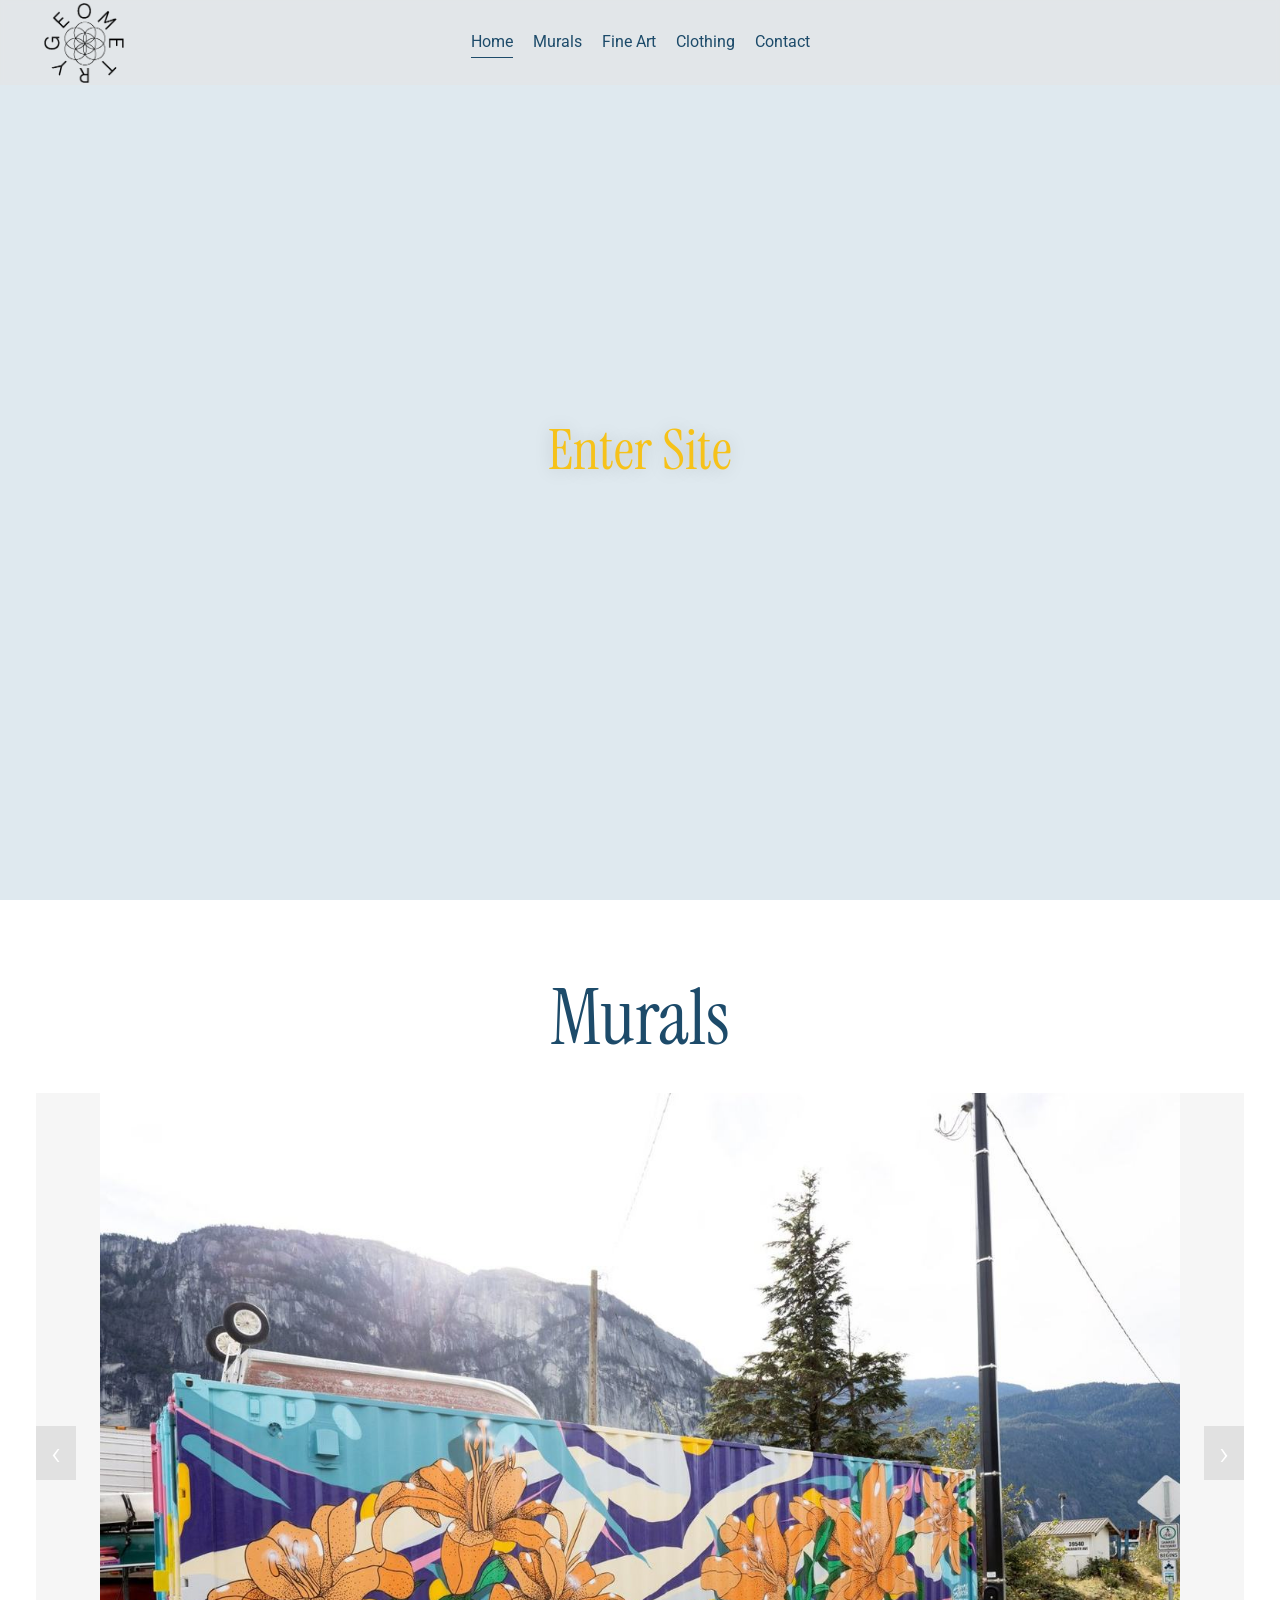
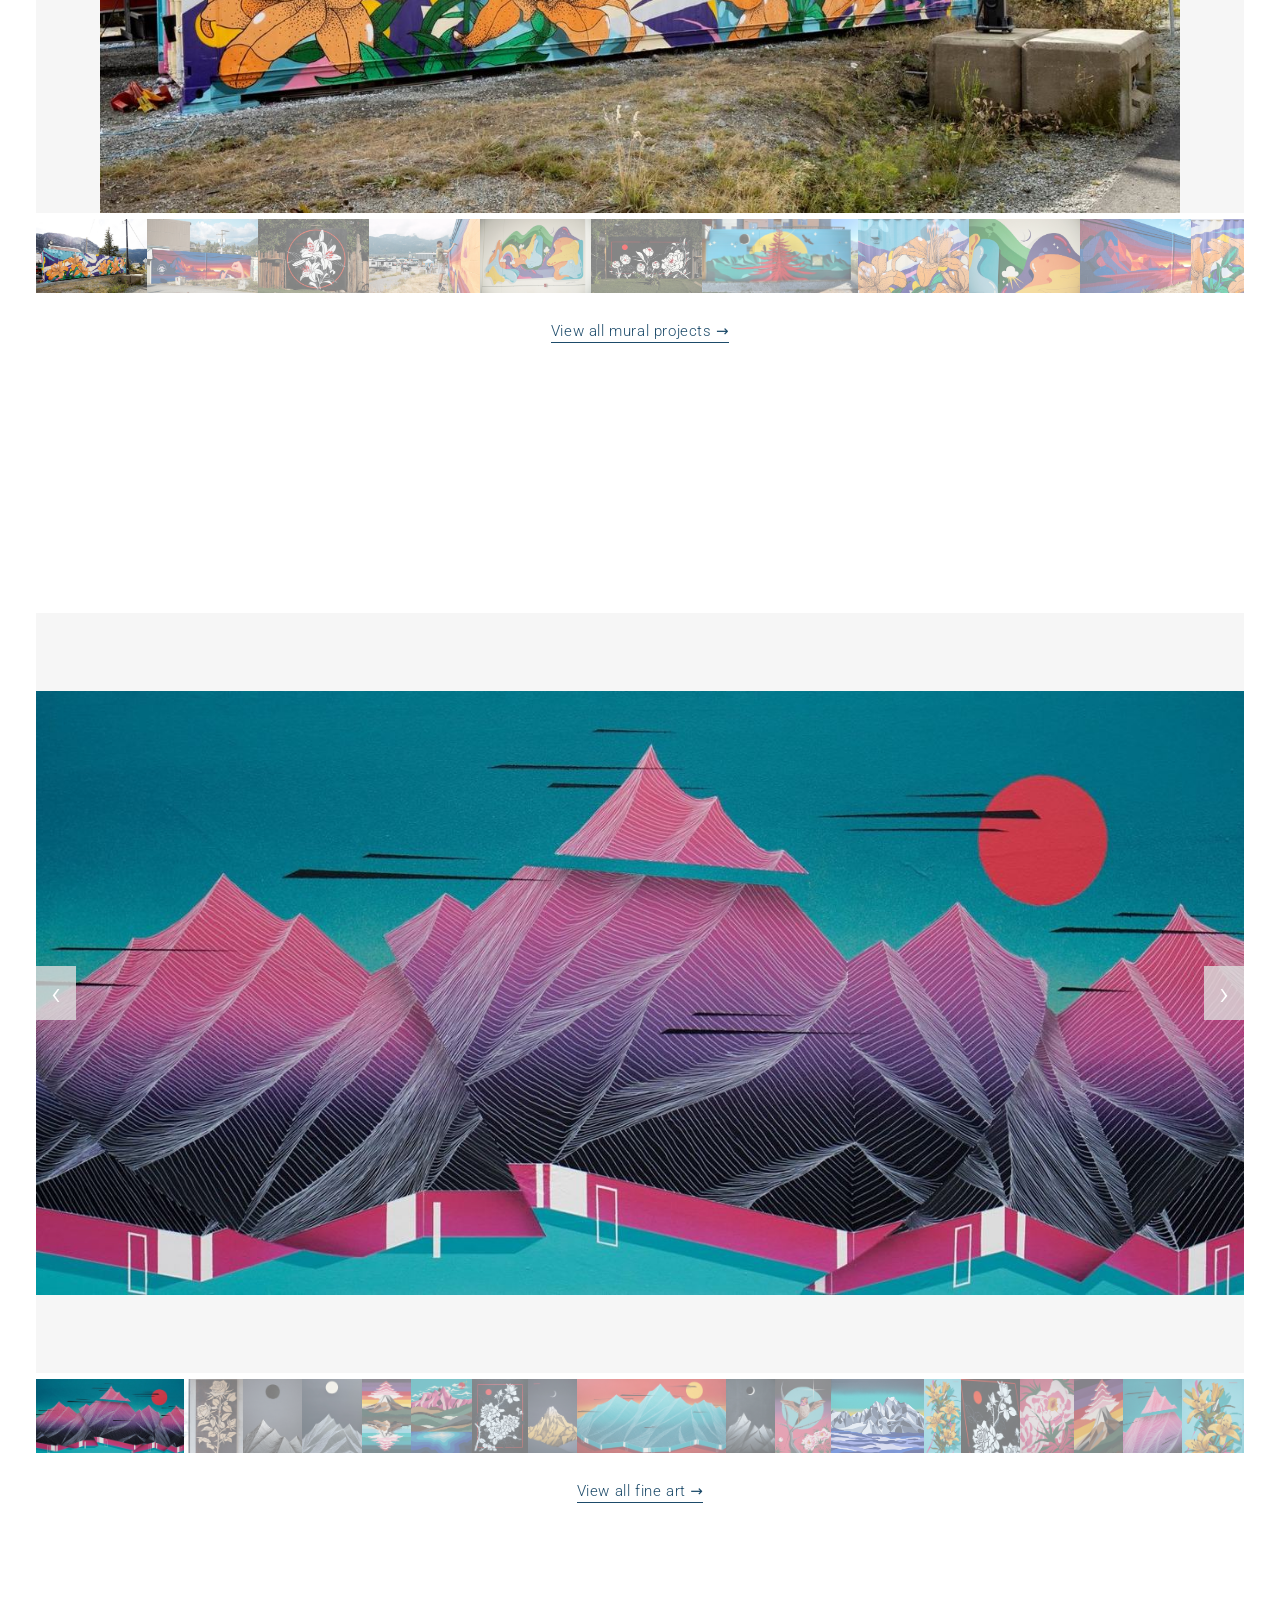
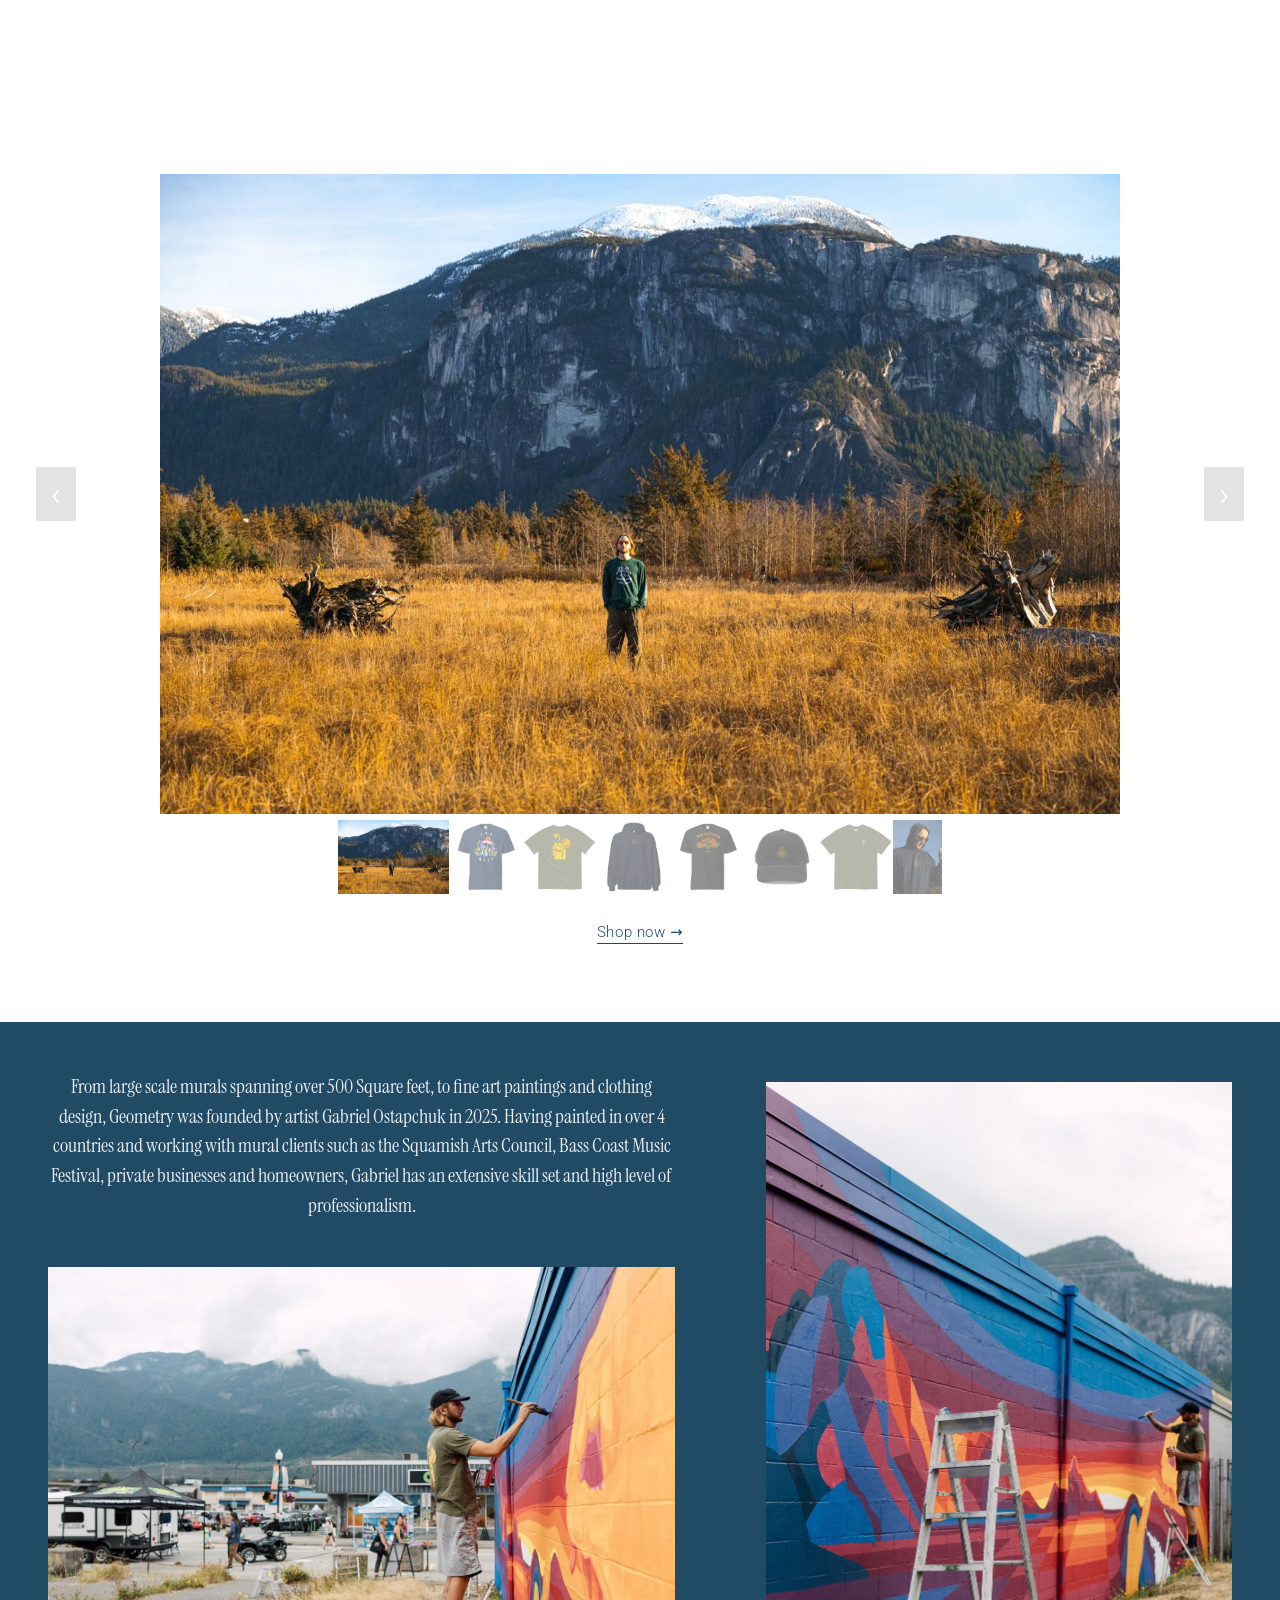
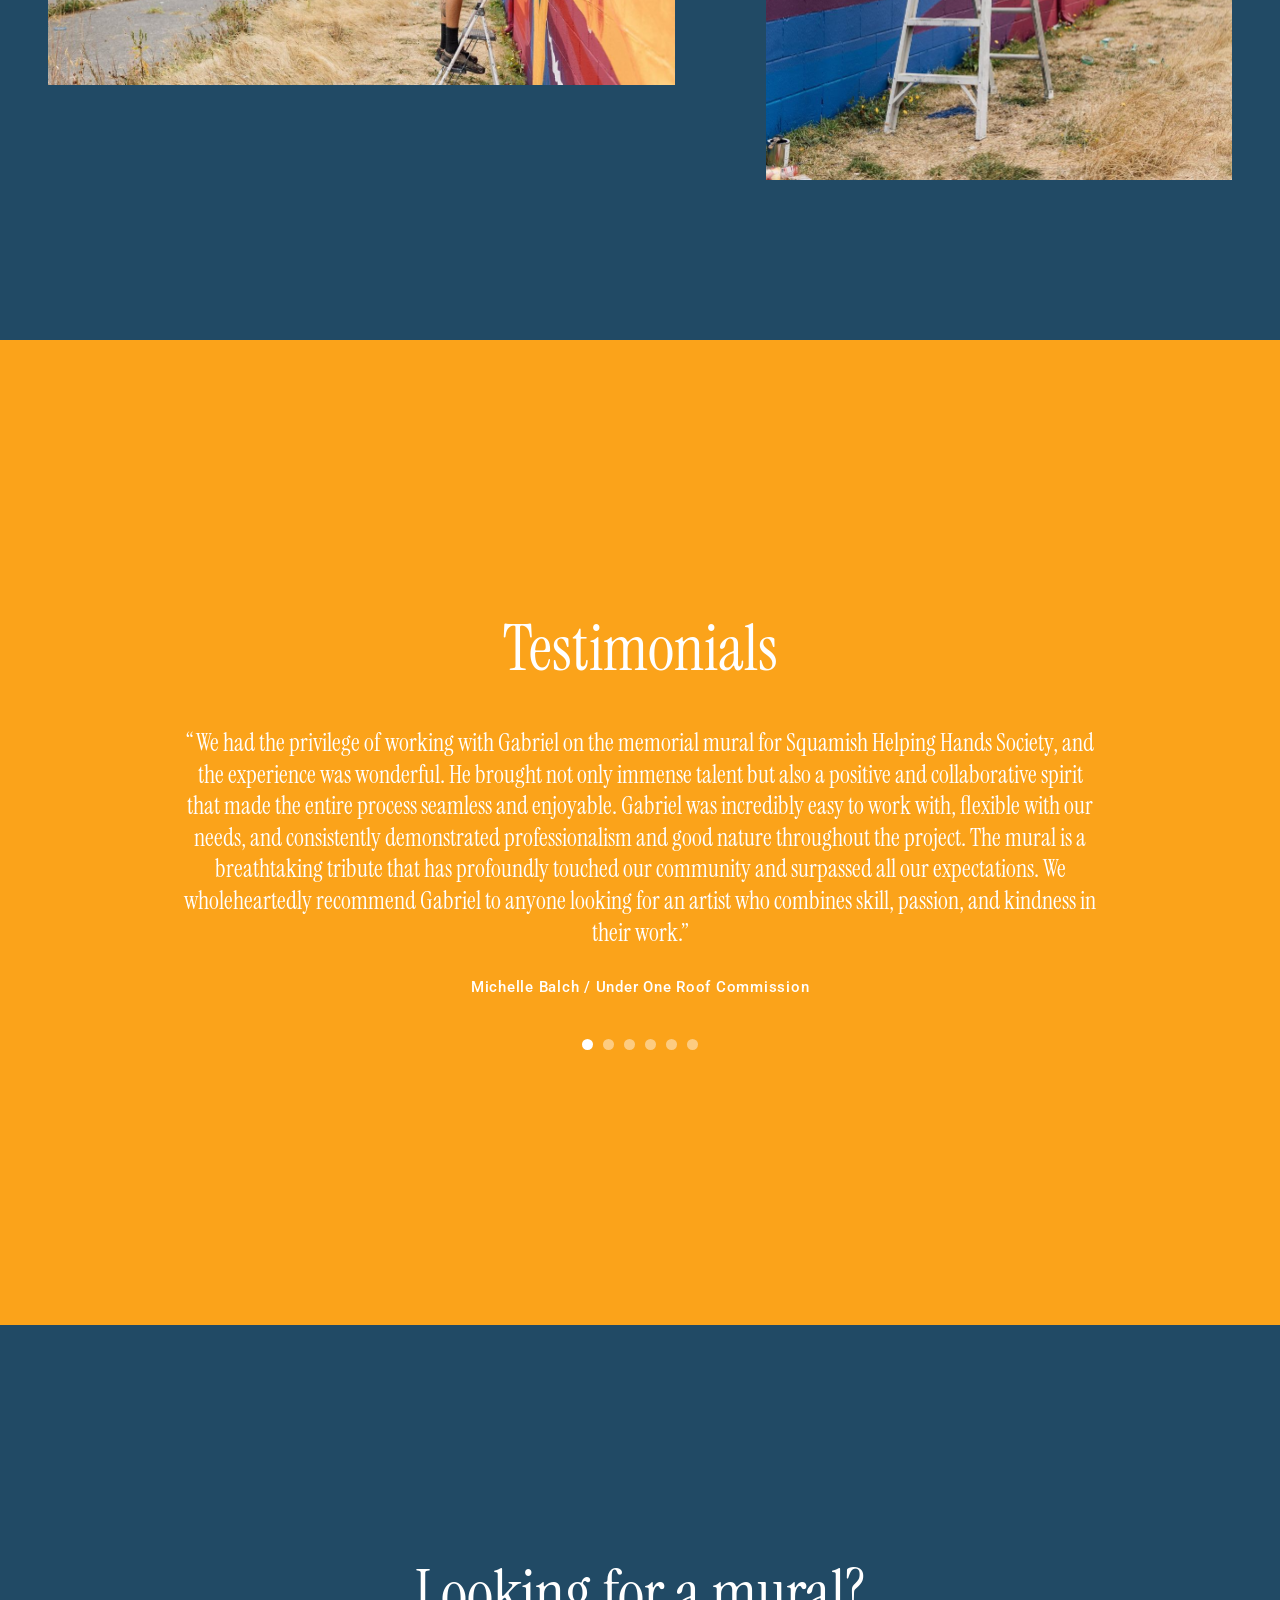
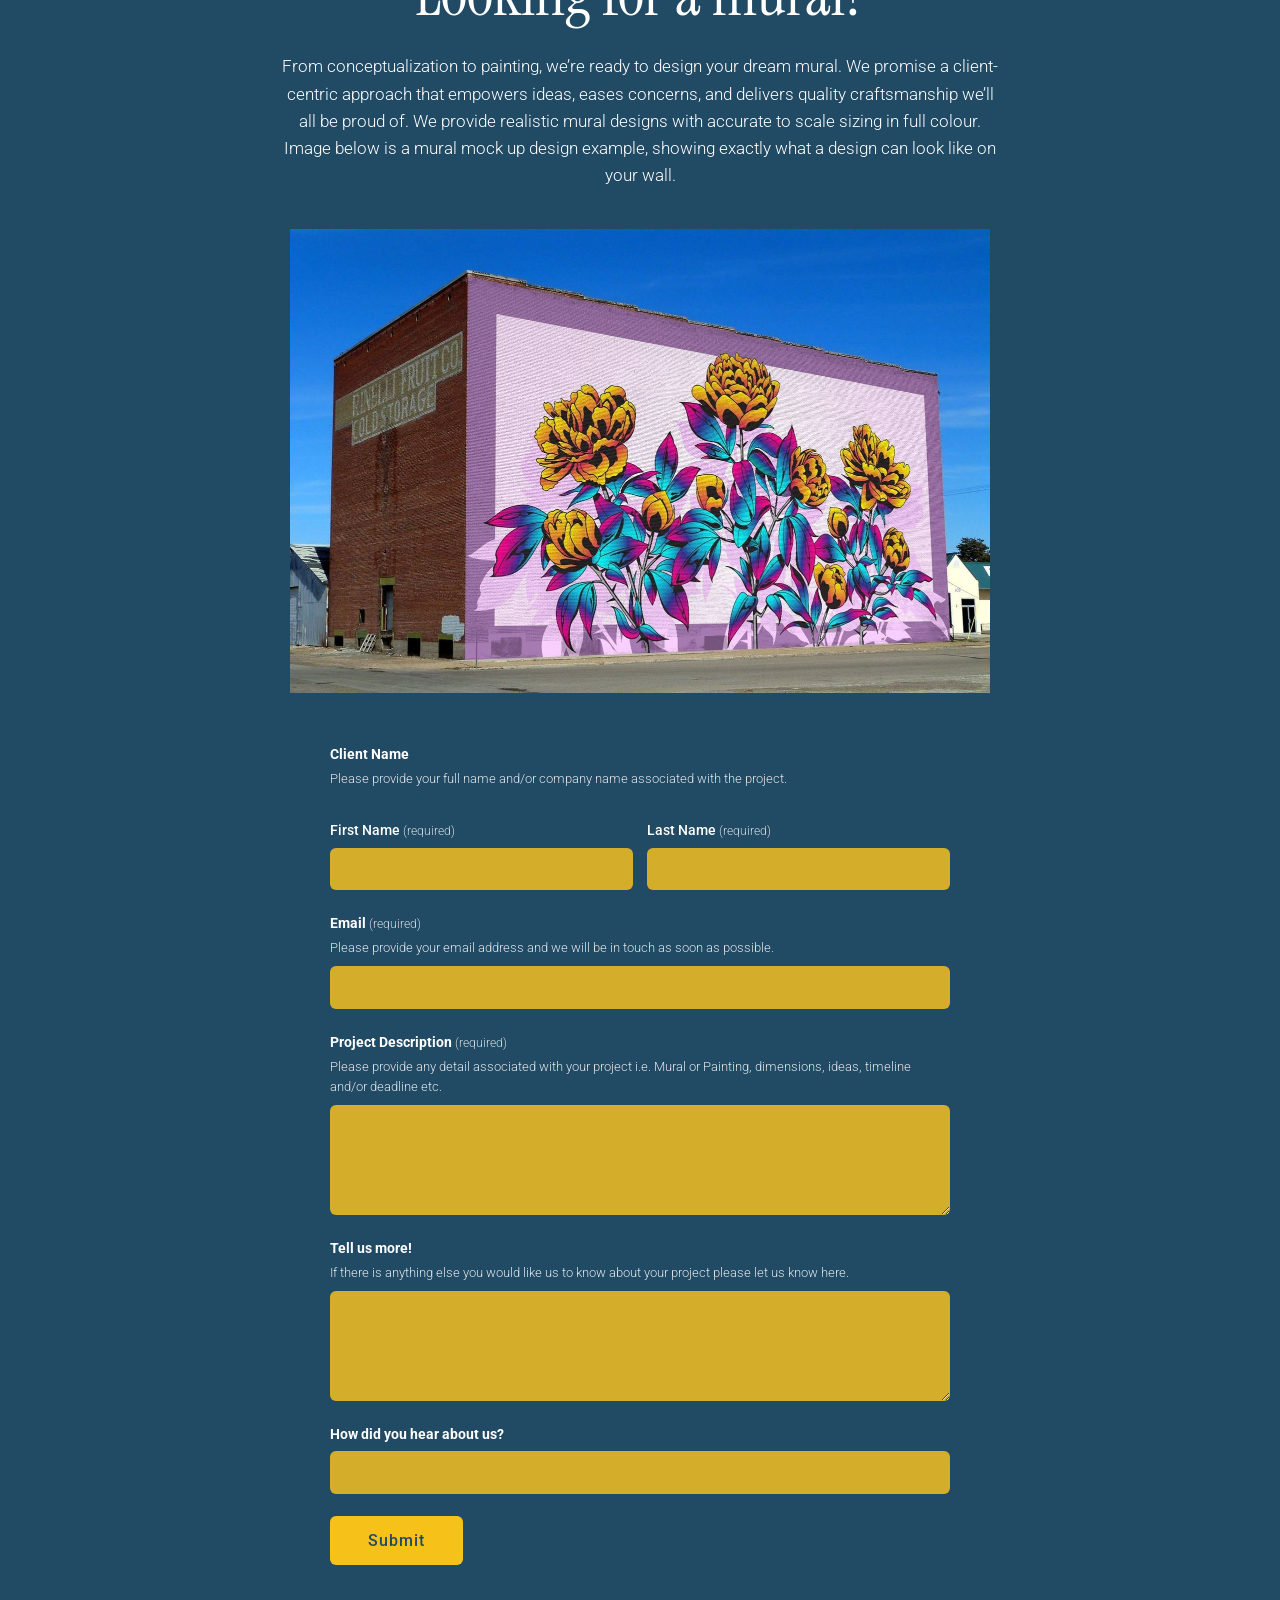
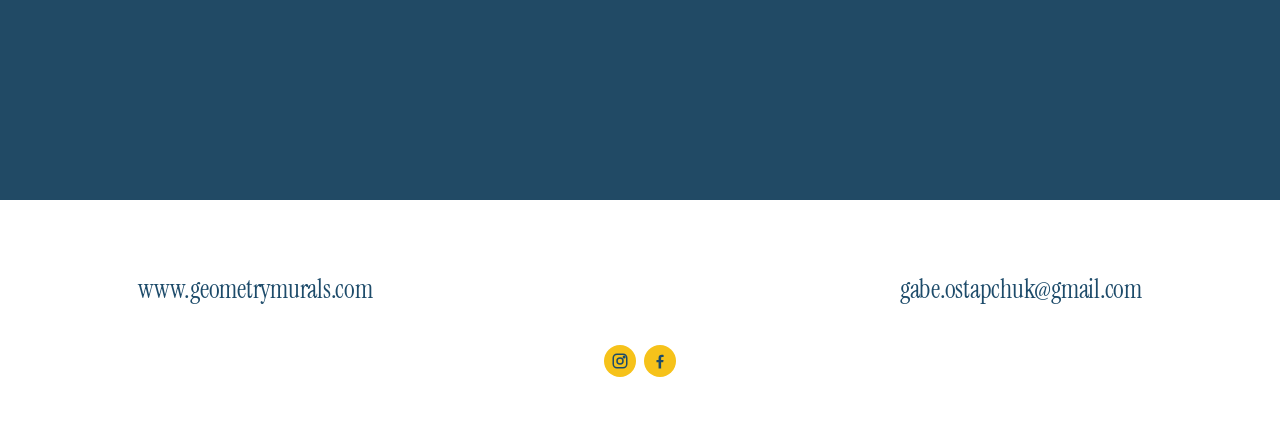
==== commit 50573f04: "Clickable home section titles, fix FB link, lightbox opens clicked image, top-aligned uncropped fine" ====
--- a/index.html
+++ b/index.html
@@ -7,9 +7,9 @@
 <header class="hdr"><a class="logo" href="index.html" aria-label="Geometry.222"><img src="img/2e9089c59d.png" alt="Geometry logo"></a>
 <nav class="nav"><a href="index.html" class="on">Home</a><a href="murals.html">Murals</a><a href="fine-art.html">Fine Art</a><a href="clothing.html">Clothing</a><a href="contact.html">Contact</a></nav><button class="burger" aria-label="Menu"><i></i><i></i></button></header>
 <div class="mnav"><a href="index.html" class="on">Home</a><a href="murals.html">Murals</a><a href="fine-art.html">Fine Art</a><a href="clothing.html">Clothing</a><a href="contact.html">Contact</a></div><main><section class="hero"><video autoplay muted loop playsinline preload="auto"><source src="video/hero.mp4" type="video/mp4"></video><a class="enter" href="#murals">Enter Site</a></section>
-<section class="blk" id="murals"><h2>Murals</h2><div class="slider wide"><div class="stage"><button class="pv" aria-label="Previous">&#8249;</button><div class="slides"><img src="img/8e6ee3b9ad.jpg" alt="Geometry mural" loading="eager"><img src="img/251cbb735c.jpg" alt="Geometry mural" loading="lazy"><img src="img/ac3a0b5056.jpg" alt="Geometry mural" loading="lazy"><img src="img/98f8b365a4.jpg" alt="Geometry mural" loading="lazy"><img src="img/ad98ad7a95.jpg" alt="Geometry mural" loading="lazy"><img src="img/17ce5c2a97.jpg" alt="Geometry mural" loading="lazy"><img src="img/00283a612f.jpg" alt="Geometry mural" loading="lazy"><img src="img/8a1ab4ad2a.jpg" alt="Geometry mural" loading="lazy"><img src="img/1394a707ec.jpg" alt="Geometry mural" loading="lazy"><img src="img/f239d78bf4.jpg" alt="Geometry mural" loading="lazy"><img src="img/6c3ed34ff9.jpg" alt="Geometry mural" loading="lazy"><img src="img/c1462c65fc.jpg" alt="Geometry mural" loading="lazy"><img src="img/a9ce3fecc6.jpg" alt="Geometry mural" loading="lazy"></div><button class="nx" aria-label="Next">&#8250;</button></div><div class="thumbs"><button class="th" aria-label="Image 1"><img src="img/8e6ee3b9ad.jpg" alt="" loading="lazy"></button><button class="th" aria-label="Image 2"><img src="img/251cbb735c.jpg" alt="" loading="lazy"></button><button class="th" aria-label="Image 3"><img src="img/ac3a0b5056.jpg" alt="" loading="lazy"></button><button class="th" aria-label="Image 4"><img src="img/98f8b365a4.jpg" alt="" loading="lazy"></button><button class="th" aria-label="Image 5"><img src="img/ad98ad7a95.jpg" alt="" loading="lazy"></button><button class="th" aria-label="Image 6"><img src="img/17ce5c2a97.jpg" alt="" loading="lazy"></button><button class="th" aria-label="Image 7"><img src="img/00283a612f.jpg" alt="" loading="lazy"></button><button class="th" aria-label="Image 8"><img src="img/8a1ab4ad2a.jpg" alt="" loading="lazy"></button><button class="th" aria-label="Image 9"><img src="img/1394a707ec.jpg" alt="" loading="lazy"></button><button class="th" aria-label="Image 10"><img src="img/f239d78bf4.jpg" alt="" loading="lazy"></button><button class="th" aria-label="Image 11"><img src="img/6c3ed34ff9.jpg" alt="" loading="lazy"></button><button class="th" aria-label="Image 12"><img src="img/c1462c65fc.jpg" alt="" loading="lazy"></button><button class="th" aria-label="Image 13"><img src="img/a9ce3fecc6.jpg" alt="" loading="lazy"></button></div></div><p class="more"><a href="murals.html">View all mural projects &rarr;</a></p></section>
-<section class="blk" id="fine-art"><h2>Fine Art</h2><div class="slider art"><div class="stage"><button class="pv" aria-label="Previous">&#8249;</button><div class="slides"><img src="img/f66cb3f482.jpg" alt="Geometry fine art painting" loading="eager"><img src="img/a36e09ffbd.jpg" alt="Geometry fine art painting" loading="lazy"><img src="img/9fe523504e.jpg" alt="Geometry fine art painting" loading="lazy"><img src="img/d8a3b2f183.jpg" alt="Geometry fine art painting" loading="lazy"><img src="img/50313b2250.jpg" alt="Geometry fine art painting" loading="lazy"><img src="img/d08ec250e8.jpg" alt="Geometry fine art painting" loading="lazy"><img src="img/294121cf64.jpg" alt="Geometry fine art painting" loading="lazy"><img src="img/71ee8545bf.jpg" alt="Geometry fine art painting" loading="lazy"><img src="img/b17c6de48a.jpg" alt="Geometry fine art painting" loading="lazy"><img src="img/83eb1f4610.jpg" alt="Geometry fine art painting" loading="lazy"><img src="img/3fd719e980.jpg" alt="Geometry fine art painting" loading="lazy"><img src="img/4db630694e.jpg" alt="Geometry fine art painting" loading="lazy"><img src="img/3a6fbbe6fa.jpg" alt="Geometry fine art painting" loading="lazy"><img src="img/abdb96770b.jpg" alt="Geometry fine art painting" loading="lazy"><img src="img/4b026a7d07.jpg" alt="Geometry fine art painting" loading="lazy"><img src="img/458b06740e.jpg" alt="Geometry fine art painting" loading="lazy"><img src="img/78928865cf.jpg" alt="Geometry fine art painting" loading="lazy"><img src="img/04f3f76c2a.jpg" alt="Geometry fine art painting" loading="lazy"><img src="img/0eda2a8f0b.jpg" alt="Geometry fine art painting" loading="lazy"><img src="img/bcc48270e3.jpg" alt="Geometry fine art painting" loading="lazy"><img src="img/b1821872a5.jpg" alt="Geometry fine art painting" loading="lazy"><img src="img/747339466a.jpg" alt="Geometry fine art painting" loading="lazy"><img src="img/a25c4d3da7.jpg" alt="Geometry fine art painting" loading="lazy"></div><button class="nx" aria-label="Next">&#8250;</button></div><div class="thumbs"><button class="th" aria-label="Image 1"><img src="img/f66cb3f482.jpg" alt="" loading="lazy"></button><button class="th" aria-label="Image 2"><img src="img/a36e09ffbd.jpg" alt="" loading="lazy"></button><button class="th" aria-label="Image 3"><img src="img/9fe523504e.jpg" alt="" loading="lazy"></button><button class="th" aria-label="Image 4"><img src="img/d8a3b2f183.jpg" alt="" loading="lazy"></button><button class="th" aria-label="Image 5"><img src="img/50313b2250.jpg" alt="" loading="lazy"></button><button class="th" aria-label="Image 6"><img src="img/d08ec250e8.jpg" alt="" loading="lazy"></button><button class="th" aria-label="Image 7"><img src="img/294121cf64.jpg" alt="" loading="lazy"></button><button class="th" aria-label="Image 8"><img src="img/71ee8545bf.jpg" alt="" loading="lazy"></button><button class="th" aria-label="Image 9"><img src="img/b17c6de48a.jpg" alt="" loading="lazy"></button><button class="th" aria-label="Image 10"><img src="img/83eb1f4610.jpg" alt="" loading="lazy"></button><button class="th" aria-label="Image 11"><img src="img/3fd719e980.jpg" alt="" loading="lazy"></button><button class="th" aria-label="Image 12"><img src="img/4db630694e.jpg" alt="" loading="lazy"></button><button class="th" aria-label="Image 13"><img src="img/3a6fbbe6fa.jpg" alt="" loading="lazy"></button><button class="th" aria-label="Image 14"><img src="img/abdb96770b.jpg" alt="" loading="lazy"></button><button class="th" aria-label="Image 15"><img src="img/4b026a7d07.jpg" alt="" loading="lazy"></button><button class="th" aria-label="Image 16"><img src="img/458b06740e.jpg" alt="" loading="lazy"></button><button class="th" aria-label="Image 17"><img src="img/78928865cf.jpg" alt="" loading="lazy"></button><button class="th" aria-label="Image 18"><img src="img/04f3f76c2a.jpg" alt="" loading="lazy"></button><button class="th" aria-label="Image 19"><img src="img/0eda2a8f0b.jpg" alt="" loading="lazy"></button><button class="th" aria-label="Image 20"><img src="img/bcc48270e3.jpg" alt="" loading="lazy"></button><button class="th" aria-label="Image 21"><img src="img/b1821872a5.jpg" alt="" loading="lazy"></button><button class="th" aria-label="Image 22"><img src="img/747339466a.jpg" alt="" loading="lazy"></button><button class="th" aria-label="Image 23"><img src="img/a25c4d3da7.jpg" alt="" loading="lazy"></button></div></div><p class="more"><a href="fine-art.html">View all fine art &rarr;</a></p></section>
-<section class="blk" id="clothing"><h2>Clothing</h2><div class="slider shop"><div class="stage"><button class="pv" aria-label="Previous">&#8249;</button><div class="slides"><img src="img/f029f02c60.jpg" alt="Geometry clothing" loading="eager"><img src="img/d019e571fc.png" alt="Geometry clothing" loading="lazy"><img src="img/87a0f102a5.png" alt="Geometry clothing" loading="lazy"><img src="img/2f40d0c801.png" alt="Geometry clothing" loading="lazy"><img src="img/0f40917d5e.png" alt="Geometry clothing" loading="lazy"><img src="img/69c5637ff8.png" alt="Geometry clothing" loading="lazy"><img src="img/09cb1844ba.png" alt="Geometry clothing" loading="lazy"><img src="img/a05cecccf9.jpg" alt="Geometry clothing" loading="lazy"></div><button class="nx" aria-label="Next">&#8250;</button></div><div class="thumbs"><button class="th" aria-label="Image 1"><img src="img/f029f02c60.jpg" alt="" loading="lazy"></button><button class="th" aria-label="Image 2"><img src="img/d019e571fc.png" alt="" loading="lazy"></button><button class="th" aria-label="Image 3"><img src="img/87a0f102a5.png" alt="" loading="lazy"></button><button class="th" aria-label="Image 4"><img src="img/2f40d0c801.png" alt="" loading="lazy"></button><button class="th" aria-label="Image 5"><img src="img/0f40917d5e.png" alt="" loading="lazy"></button><button class="th" aria-label="Image 6"><img src="img/69c5637ff8.png" alt="" loading="lazy"></button><button class="th" aria-label="Image 7"><img src="img/09cb1844ba.png" alt="" loading="lazy"></button><button class="th" aria-label="Image 8"><img src="img/a05cecccf9.jpg" alt="" loading="lazy"></button></div></div><p class="more"><a href="https://geometry.bigcartel.com/" target="_blank" rel="noopener">Shop now &rarr;</a></p></section>
+<section class="blk" id="murals"><h2><a class="h2l" href="murals.html">Murals</a></h2><div class="slider wide"><div class="stage"><button class="pv" aria-label="Previous">&#8249;</button><div class="slides"><img src="img/8e6ee3b9ad.jpg" alt="Geometry mural" loading="eager"><img src="img/251cbb735c.jpg" alt="Geometry mural" loading="lazy"><img src="img/ac3a0b5056.jpg" alt="Geometry mural" loading="lazy"><img src="img/98f8b365a4.jpg" alt="Geometry mural" loading="lazy"><img src="img/ad98ad7a95.jpg" alt="Geometry mural" loading="lazy"><img src="img/17ce5c2a97.jpg" alt="Geometry mural" loading="lazy"><img src="img/00283a612f.jpg" alt="Geometry mural" loading="lazy"><img src="img/8a1ab4ad2a.jpg" alt="Geometry mural" loading="lazy"><img src="img/1394a707ec.jpg" alt="Geometry mural" loading="lazy"><img src="img/f239d78bf4.jpg" alt="Geometry mural" loading="lazy"><img src="img/6c3ed34ff9.jpg" alt="Geometry mural" loading="lazy"><img src="img/c1462c65fc.jpg" alt="Geometry mural" loading="lazy"><img src="img/a9ce3fecc6.jpg" alt="Geometry mural" loading="lazy"></div><button class="nx" aria-label="Next">&#8250;</button></div><div class="thumbs"><button class="th" aria-label="Image 1"><img src="img/8e6ee3b9ad.jpg" alt="" loading="lazy"></button><button class="th" aria-label="Image 2"><img src="img/251cbb735c.jpg" alt="" loading="lazy"></button><button class="th" aria-label="Image 3"><img src="img/ac3a0b5056.jpg" alt="" loading="lazy"></button><button class="th" aria-label="Image 4"><img src="img/98f8b365a4.jpg" alt="" loading="lazy"></button><button class="th" aria-label="Image 5"><img src="img/ad98ad7a95.jpg" alt="" loading="lazy"></button><button class="th" aria-label="Image 6"><img src="img/17ce5c2a97.jpg" alt="" loading="lazy"></button><button class="th" aria-label="Image 7"><img src="img/00283a612f.jpg" alt="" loading="lazy"></button><button class="th" aria-label="Image 8"><img src="img/8a1ab4ad2a.jpg" alt="" loading="lazy"></button><button class="th" aria-label="Image 9"><img src="img/1394a707ec.jpg" alt="" loading="lazy"></button><button class="th" aria-label="Image 10"><img src="img/f239d78bf4.jpg" alt="" loading="lazy"></button><button class="th" aria-label="Image 11"><img src="img/6c3ed34ff9.jpg" alt="" loading="lazy"></button><button class="th" aria-label="Image 12"><img src="img/c1462c65fc.jpg" alt="" loading="lazy"></button><button class="th" aria-label="Image 13"><img src="img/a9ce3fecc6.jpg" alt="" loading="lazy"></button></div></div><p class="more"><a href="murals.html">View all mural projects &rarr;</a></p></section>
+<section class="blk" id="fine-art"><h2><a class="h2l" href="fine-art.html">Fine Art</a></h2><div class="slider art"><div class="stage"><button class="pv" aria-label="Previous">&#8249;</button><div class="slides"><img src="img/f66cb3f482.jpg" alt="Geometry fine art painting" loading="eager"><img src="img/a36e09ffbd.jpg" alt="Geometry fine art painting" loading="lazy"><img src="img/9fe523504e.jpg" alt="Geometry fine art painting" loading="lazy"><img src="img/d8a3b2f183.jpg" alt="Geometry fine art painting" loading="lazy"><img src="img/50313b2250.jpg" alt="Geometry fine art painting" loading="lazy"><img src="img/d08ec250e8.jpg" alt="Geometry fine art painting" loading="lazy"><img src="img/294121cf64.jpg" alt="Geometry fine art painting" loading="lazy"><img src="img/71ee8545bf.jpg" alt="Geometry fine art painting" loading="lazy"><img src="img/b17c6de48a.jpg" alt="Geometry fine art painting" loading="lazy"><img src="img/83eb1f4610.jpg" alt="Geometry fine art painting" loading="lazy"><img src="img/3fd719e980.jpg" alt="Geometry fine art painting" loading="lazy"><img src="img/4db630694e.jpg" alt="Geometry fine art painting" loading="lazy"><img src="img/3a6fbbe6fa.jpg" alt="Geometry fine art painting" loading="lazy"><img src="img/abdb96770b.jpg" alt="Geometry fine art painting" loading="lazy"><img src="img/4b026a7d07.jpg" alt="Geometry fine art painting" loading="lazy"><img src="img/458b06740e.jpg" alt="Geometry fine art painting" loading="lazy"><img src="img/78928865cf.jpg" alt="Geometry fine art painting" loading="lazy"><img src="img/04f3f76c2a.jpg" alt="Geometry fine art painting" loading="lazy"><img src="img/0eda2a8f0b.jpg" alt="Geometry fine art painting" loading="lazy"><img src="img/bcc48270e3.jpg" alt="Geometry fine art painting" loading="lazy"><img src="img/b1821872a5.jpg" alt="Geometry fine art painting" loading="lazy"><img src="img/747339466a.jpg" alt="Geometry fine art painting" loading="lazy"><img src="img/a25c4d3da7.jpg" alt="Geometry fine art painting" loading="lazy"></div><button class="nx" aria-label="Next">&#8250;</button></div><div class="thumbs"><button class="th" aria-label="Image 1"><img src="img/f66cb3f482.jpg" alt="" loading="lazy"></button><button class="th" aria-label="Image 2"><img src="img/a36e09ffbd.jpg" alt="" loading="lazy"></button><button class="th" aria-label="Image 3"><img src="img/9fe523504e.jpg" alt="" loading="lazy"></button><button class="th" aria-label="Image 4"><img src="img/d8a3b2f183.jpg" alt="" loading="lazy"></button><button class="th" aria-label="Image 5"><img src="img/50313b2250.jpg" alt="" loading="lazy"></button><button class="th" aria-label="Image 6"><img src="img/d08ec250e8.jpg" alt="" loading="lazy"></button><button class="th" aria-label="Image 7"><img src="img/294121cf64.jpg" alt="" loading="lazy"></button><button class="th" aria-label="Image 8"><img src="img/71ee8545bf.jpg" alt="" loading="lazy"></button><button class="th" aria-label="Image 9"><img src="img/b17c6de48a.jpg" alt="" loading="lazy"></button><button class="th" aria-label="Image 10"><img src="img/83eb1f4610.jpg" alt="" loading="lazy"></button><button class="th" aria-label="Image 11"><img src="img/3fd719e980.jpg" alt="" loading="lazy"></button><button class="th" aria-label="Image 12"><img src="img/4db630694e.jpg" alt="" loading="lazy"></button><button class="th" aria-label="Image 13"><img src="img/3a6fbbe6fa.jpg" alt="" loading="lazy"></button><button class="th" aria-label="Image 14"><img src="img/abdb96770b.jpg" alt="" loading="lazy"></button><button class="th" aria-label="Image 15"><img src="img/4b026a7d07.jpg" alt="" loading="lazy"></button><button class="th" aria-label="Image 16"><img src="img/458b06740e.jpg" alt="" loading="lazy"></button><button class="th" aria-label="Image 17"><img src="img/78928865cf.jpg" alt="" loading="lazy"></button><button class="th" aria-label="Image 18"><img src="img/04f3f76c2a.jpg" alt="" loading="lazy"></button><button class="th" aria-label="Image 19"><img src="img/0eda2a8f0b.jpg" alt="" loading="lazy"></button><button class="th" aria-label="Image 20"><img src="img/bcc48270e3.jpg" alt="" loading="lazy"></button><button class="th" aria-label="Image 21"><img src="img/b1821872a5.jpg" alt="" loading="lazy"></button><button class="th" aria-label="Image 22"><img src="img/747339466a.jpg" alt="" loading="lazy"></button><button class="th" aria-label="Image 23"><img src="img/a25c4d3da7.jpg" alt="" loading="lazy"></button></div></div><p class="more"><a href="fine-art.html">View all fine art &rarr;</a></p></section>
+<section class="blk" id="clothing"><h2><a class="h2l" href="clothing.html">Clothing</a></h2><div class="slider shop"><div class="stage"><button class="pv" aria-label="Previous">&#8249;</button><div class="slides"><img src="img/f029f02c60.jpg" alt="Geometry clothing" loading="eager"><img src="img/d019e571fc.png" alt="Geometry clothing" loading="lazy"><img src="img/87a0f102a5.png" alt="Geometry clothing" loading="lazy"><img src="img/2f40d0c801.png" alt="Geometry clothing" loading="lazy"><img src="img/0f40917d5e.png" alt="Geometry clothing" loading="lazy"><img src="img/69c5637ff8.png" alt="Geometry clothing" loading="lazy"><img src="img/09cb1844ba.png" alt="Geometry clothing" loading="lazy"><img src="img/a05cecccf9.jpg" alt="Geometry clothing" loading="lazy"></div><button class="nx" aria-label="Next">&#8250;</button></div><div class="thumbs"><button class="th" aria-label="Image 1"><img src="img/f029f02c60.jpg" alt="" loading="lazy"></button><button class="th" aria-label="Image 2"><img src="img/d019e571fc.png" alt="" loading="lazy"></button><button class="th" aria-label="Image 3"><img src="img/87a0f102a5.png" alt="" loading="lazy"></button><button class="th" aria-label="Image 4"><img src="img/2f40d0c801.png" alt="" loading="lazy"></button><button class="th" aria-label="Image 5"><img src="img/0f40917d5e.png" alt="" loading="lazy"></button><button class="th" aria-label="Image 6"><img src="img/69c5637ff8.png" alt="" loading="lazy"></button><button class="th" aria-label="Image 7"><img src="img/09cb1844ba.png" alt="" loading="lazy"></button><button class="th" aria-label="Image 8"><img src="img/a05cecccf9.jpg" alt="" loading="lazy"></button></div></div><p class="more"><a href="https://geometry.bigcartel.com/" target="_blank" rel="noopener">Shop now &rarr;</a></p></section>
 <section class="about dark"><div class="agrid"><div class="acl"><p class="lede">From large scale murals spanning over 500 Square feet, to fine art paintings and clothing design, Geometry was founded by artist Gabriel Ostapchuk in 2025. Having painted in over 4 countries and working with mural clients such as the Squamish Arts Council, Bass Coast Music Festival, private businesses and homeowners, Gabriel has an extensive skill set and high level of professionalism.</p><img src="img/63d71bdfb4.jpg" alt="Gabriel Ostapchuk painting a mural" loading="lazy"><p class="lede">He has participated in gallery exhibits displaying his fine art paintings in galleries such as the Outsiders and Others gallery in Vancouver, BC and the BassCamp Gallery at the Shambhala Music Festival. Utilizing a combination of spray paint, brushes, markers and other tools, Gabriel creates bold, vibrant, abstract and surreal works.</p></div><div class="acr"><img src="img/3e38bef4db.jpg" alt="Mural by Gabriel Ostapchuk" loading="lazy"></div></div></section>
 <section class="tst"><div class="in"><h2>Testimonials</h2><div class="tslides"><figure class="t on"><blockquote>&ldquo;We had the privilege of working with Gabriel on the memorial mural for Squamish Helping Hands Society, and the experience was wonderful. He brought not only immense talent but also a positive and collaborative spirit that made the entire process seamless and enjoyable.  Gabriel was incredibly easy to work with, flexible with our needs, and consistently demonstrated professionalism and good nature throughout the project. The mural is a breathtaking tribute that has profoundly touched our community and surpassed all our expectations.  We wholeheartedly recommend Gabriel to anyone looking for an artist who combines skill, passion, and kindness in their work.&rdquo;</blockquote><figcaption>Michelle Balch / Under One Roof Commission</figcaption></figure><figure class="t"><blockquote>&ldquo;We couldn’t be happier with the vibrant, abstract, and timeless mural that Gabriel Ostapchuk created for Cloud Gymnastics! He was a pleasure to work with—patient, collaborative, and skilled at translating my non-artist ideas into a cohesive design. The result exceeded our expectations. We get constant compliments on how the mural pops with a 3D effect—many people can’t believe it’s actually painted!&rdquo;</blockquote><figcaption>Olivia Fadden / Cloud Gymnastics Commission</figcaption></figure><figure class="t"><blockquote>&ldquo;I couldn’t be happier with the incredible work Gabe did on the mural we commissioned for our workshop. He brought our space to life using his distinctive spray paint style, blending our brand colors perfectly with his artistic flair. The mural has transformed the workshop into a vibrant, eye-catching piece that people comment on almost every day. Also he made sure it was really durable which is essential as it&#x27;s a high traffic area. Gabe was professional, creative, and truly passionate about his craft—highly recommended!&rdquo;</blockquote><figcaption>Oscar Radevsky / Create Makerspace Commission</figcaption></figure><figure class="t"><blockquote>&ldquo;Having Gabriel bring his art into our space felt like more than just decoration; it felt like a piece of his story became part of ours. Watching him work, seeing the intention behind every line and color, was honestly just cool to witness. The final result blew us away, and it means even more knowing the hands and heart behind it.&rdquo;</blockquote><figcaption>Stuart Gold / Mural Commission</figcaption></figure><figure class="t"><blockquote>&ldquo;Gabe brought real professionalism and sharp spray skills to our venue’s mural project. He delivered high-quality work on time and with great attention to detail. His commitment to both craft and community truly stands out.&rdquo;</blockquote><figcaption>Liesl Petersen / Trickster’s Hideout Commission</figcaption></figure><figure class="t"><blockquote>&ldquo;Gabe was professional and compassionate in his work.  His timeline and quote were accurate and delivered on time.  He listened to our needs and incorporated them into our incredible memorial mural.  This spot provides hopeful solace to many who would other wise have nowhere to honour their loved ones. His active listening and collaborative spirit were his greatest assets.&rdquo;</blockquote><figcaption>Lori Pyne / Squamish Helping Hands Commission</figcaption></figure></div><div class="tdots"></div></div></section><section class="cta dark" id="contact"><div class="in"><h2>Looking for a mural?</h2><p>From conceptualization to painting, we&rsquo;re ready to design your dream mural. We promise a client-centric approach that empowers ideas, eases concerns, and delivers quality craftsmanship we&rsquo;ll all be proud of. We provide realistic mural designs with accurate to scale sizing in full colour. Image below is a mural mock up design example, showing exactly what a design can look like on your wall.</p><img class="mock" src="img/b785bf11bb.jpg" alt="Mural mock up design example" loading="lazy"><form class="cf" data-to="gabe.ostapchuk@gmail.com"><label><b>Client Name</b><small>Please provide your full name and/or company name associated with the project.</small></label>
 <div class="row"><label>First Name <em>(required)</em><input name="fname" required></label><label>Last Name <em>(required)</em><input name="lname" required></label></div>
@@ -17,6 +17,8 @@
 <label><b>Project Description</b> <em>(required)</em><small>Please provide any detail associated with your project i.e. Mural or Painting, dimensions, ideas, timeline and/or deadline etc.</small><textarea name="msg" rows="4" required></textarea></label>
 <label><b>Tell us more!</b><small>If there is anything else you would like us to know about your project please let us know here.</small><textarea name="more" rows="4"></textarea></label>
 <label><b>How did you hear about us?</b><input name="how"></label><button type="submit">Submit</button><p class="fm" hidden></p></form></div></section></main><footer class="ftr"><div class="frow2"><a class="fl" href="index.html">www.geometrymurals.com</a><a class="fl" href="mailto:gabe.ostapchuk@gmail.com">gabe.ostapchuk@gmail.com</a></div><div class="soc"><a href="https://instagram.com/gabrielostapchuk" aria-label="Instagram" target="_blank" rel="noopener"><svg style="fill:none" viewBox="0 0 24 24" stroke="currentColor" stroke-width="2"><rect x="3" y="3" width="18" height="18" rx="5"/><circle cx="12" cy="12" r="4"/><circle cx="17.5" cy="6.5" r="1" fill="currentColor"/></svg></a>
-<a href="https://www.facebook.com/geometry222" aria-label="Facebook" target="_blank" rel="noopener"><svg viewBox="0 0 24 24"><path d="M13.5 22v-8.2h2.8l.4-3.3h-3.2V8.4c0-.9.3-1.6 1.6-1.6h1.7V3.9c-.3 0-1.3-.1-2.5-.1-2.5 0-4.2 1.5-4.2 4.3v2.4H7.3v3.3h2.8V22h3.4z"/></svg></a></div></footer>
+<a href="https://www.facebook.com/share/1A2w7A9L6W/?mibextid=wwXIfr" aria-label="Facebook" target="_blank" rel="noopener"><svg viewBox="0 0 24 24"><path d="M13.5 22v-8.2h2.8l.4-3.3h-3.2V8.4c0-.9.3-1.6 1.6-1.6h1.7V3.9c-.3 0-1.3-.1-2.5-.1-2.5 0-4.2 1.5-4.2 4.3v2.4H7.3v3.3h2.8V22h3.4z"/></svg></a></div></footer>
 <div class="lb" id="lb"><button class="x" aria-label="Close">&times;</button><button class="pv" aria-label="Previous">&#8249;</button><img alt=""><button class="nx" aria-label="Next">&#8250;</button></div>
-<script src="site.js"></script></body></html>+<script src="site.js"></script>
+<!-- Cloudflare Web Analytics --><script defer src='https://static.cloudflareinsights.com/beacon.min.js' data-cf-beacon='{"token": "8607a997a7de49348af87b3bab6538d5"}'></script><!-- End Cloudflare Web Analytics -->
+</body></html>
--- a/style.css
+++ b/style.css
@@ -262,3 +262,11 @@
 .thumbs .th:first-child{margin-left:auto}
 .thumbs .th:last-child{margin-right:auto}
 .slider.shop .stage{background:none}
+/* v4: clickable home titles, lightbox click fix, fine-art top-aligned grid */
+.h2l{color:inherit;text-decoration:none}
+.h2l:hover{opacity:.7}
+.slides img{pointer-events:none}
+.slides img.on{pointer-events:auto}
+.masonry,.masonry.js{display:grid;grid-template-columns:repeat(4,1fr);gap:24px 16px;align-items:start;column-count:auto}
+.masonry img,.masonry.js img{width:100%;height:auto;margin:0;object-fit:contain}
+@media(max-width:820px){.masonry,.masonry.js{grid-template-columns:repeat(2,1fr);gap:14px 10px}}
